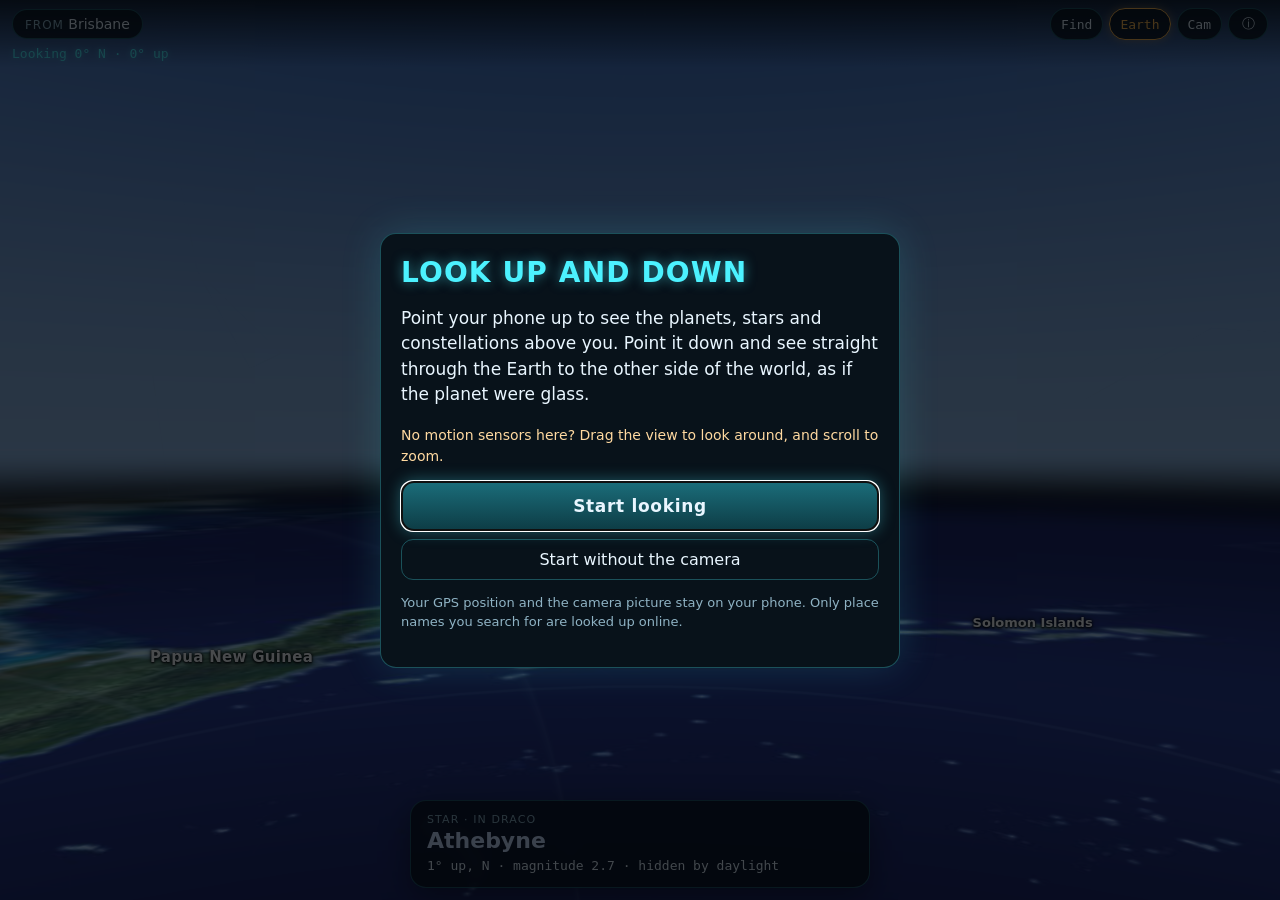
==== index.html @ e50bd12f "SEO: title and description, a JSON-LD graph, and an FAQ - Title and description name the night sky a" ====
<!DOCTYPE html>
<html lang="en">
<head>
<meta charset="UTF-8">
<meta name="viewport" content="width=device-width, initial-scale=1, viewport-fit=cover">
<title>Look Up and Down: night sky above, the other side of the world below</title>
<meta name="description" content="Point your phone up for the planets and stars above you, or down to see straight through the Earth to the other side of the world. Free, in the browser.">
<link rel="canonical" href="https://lookupanddown.com/">
<meta name="referrer" content="no-referrer">
<meta property="og:type" content="website">
<meta property="og:url" content="https://lookupanddown.com/">
<meta property="og:site_name" content="Look Up and Down">
<meta property="og:title" content="Look Up and Down: the sky above you, the world beneath your feet">
<meta property="og:description" content="Point your phone up for the planets and stars, or down to see straight through the Earth to the other side of the world.">
<meta property="og:image" content="https://lookupanddown.com/og-image.png">
<meta property="og:image:width" content="1200">
<meta property="og:image:height" content="630">
<meta property="og:image:alt" content="The night sky above the horizon, with the Milky Way, and the far side of the world seen through a glass Earth below it">
<meta property="og:locale" content="en_GB">
<meta name="twitter:card" content="summary_large_image">
<meta name="twitter:title" content="Look Up and Down: the sky above you, the world beneath your feet">
<meta name="twitter:description" content="Point your phone up for the planets and stars, or down to see straight through the Earth to the other side of the world.">
<meta name="twitter:image" content="https://lookupanddown.com/og-image.png">
<meta name="theme-color" content="#05080c">
<link rel="icon" href="/favicon.svg" type="image/svg+xml">
<link rel="stylesheet" href="tte.css">
<script src="lib/topojson-client.min.js"></script>
<script type="module" src="tte.js"></script>
<script type="application/ld+json">
{
 "@context": "https://schema.org",
 "@graph": [
  {
   "@type": "WebSite",
   "@id": "https://lookupanddown.com/#website",
   "name": "Look Up and Down",
   "url": "https://lookupanddown.com/",
   "inLanguage": "en",
   "publisher": {
    "@id": "https://adamwoodland.com/#person"
   }
  },
  {
   "@type": "WebApplication",
   "@id": "https://lookupanddown.com/#app",
   "name": "Look Up and Down",
   "url": "https://lookupanddown.com/",
   "description": "Point your phone up for the night sky as it is now, with the planets, stars, constellations and the Milky Way named, or down to see straight through the Earth, as if it were glass, to the other side of the world, with the countries and oceans named and the distance through the Earth.",
   "applicationCategory": "EducationalApplication",
   "operatingSystem": "Any (a phone with a compass for pointing; drag to look on a computer)",
   "browserRequirements": "Requires JavaScript and WebGL",
   "inLanguage": "en",
   "isAccessibleForFree": true,
   "offers": {
    "@type": "Offer",
    "price": "0",
    "priceCurrency": "USD"
   },
   "image": "https://lookupanddown.com/og-image.png",
   "screenshot": "https://lookupanddown.com/og-image.png",
   "featureList": [
    "The sky for your place and time: the Sun, the Moon and its phase, the planets, named stars, constellations and the Milky Way",
    "See through the Earth to the other side of the world, with countries and oceans named",
    "The exact opposite side of the world (the antipode), straight down",
    "Distance through the Earth and the layers on the way: crust, mantle, outer and inner core",
    "Find the Sun, Moon, planets, stars, constellations, countries and oceans",
    "Hide the Earth to see the whole sky, including the half below the horizon",
    "Phone compass and camera, or drag to look on a computer"
   ],
   "isPartOf": {
    "@id": "https://lookupanddown.com/#website"
   },
   "author": {
    "@id": "https://adamwoodland.com/#person"
   }
  },
  {
   "@type": "Person",
   "@id": "https://adamwoodland.com/#person",
   "name": "Adam Woodland",
   "url": "https://adamwoodland.com/"
  }
 ]
}
</script>
<!-- Keep FAQPage word for word the same as the Questions in the About sheet (page-test.js checks). -->
<script type="application/ld+json" id="faqLd">
{
 "@context": "https://schema.org",
 "@type": "FAQPage",
 "mainEntity": [
  {
   "@type": "Question",
   "name": "What is on the other side of the world from me?",
   "acceptedAnswer": {
    "@type": "Answer",
    "text": "Point your phone straight down: the place in the middle of the view is the exact opposite side of the world from where you are, called the antipode. For most places it is sea. From Brisbane it is the Atlantic Ocean, about 880 km west of the Canary Islands; from London it is the Pacific, about 220 km from New Zealand's Antipodes Islands; from Madrid it is New Zealand itself."
   }
  },
  {
   "@type": "Question",
   "name": "What planets can I see tonight?",
   "acceptedAnswer": {
    "@type": "Answer",
    "text": "Point your phone up. The Sun, the Moon and the planets are shown and named where they are in your sky right now, with the brighter stars, the constellations and the Milky Way. By day the sky is blue and the stars are hidden, as they really are. For tonight's planets with rising and setting times, see orrery.live's night sky."
   }
  },
  {
   "@type": "Question",
   "name": "How far is it through the Earth?",
   "acceptedAnswer": {
    "@type": "Answer",
    "text": "Straight down to the opposite side is 12,742 km, the width of the Earth, through the crust, the mantle, the liquid outer core and the solid inner core. Wherever you point, the card gives the distance in a straight line, the distance round the surface, and the deepest layer the line passes through."
   }
  },
  {
   "@type": "Question",
   "name": "Why does the map look back to front?",
   "acceptedAnswer": {
    "@type": "Answer",
    "text": "You are looking at the far side of the Earth from inside it, so the map is the mirror image of the one you know, just as a sign reads backwards from behind a window. The names are written the right way round so you can read them."
   }
  },
  {
   "@type": "Question",
   "name": "Can I find a planet, a star or a country?",
   "acceptedAnswer": {
    "@type": "Answer",
    "text": "Yes. Tap Find and start typing: the Sun, the Moon, the planets, the named stars, the constellations, the countries and the oceans are all there. Pick one and the view turns to it, or, with the compass, an arrow shows which way to point your phone. Countries are found straight through the Earth."
   }
  },
  {
   "@type": "Question",
   "name": "Does it work on iPhone, Android and computers?",
   "acceptedAnswer": {
    "@type": "Answer",
    "text": "Yes, in Safari, Chrome, Firefox or Edge. On a phone, tap Start and allow motion and location when asked; on an iPhone, hold the phone flat over the floor for a moment so the compass can settle. On a computer, or without a compass, drag to look around and scroll or pinch to zoom."
   }
  },
  {
   "@type": "Question",
   "name": "Does it send my location anywhere?",
   "acceptedAnswer": {
    "@type": "Answer",
    "text": "No. Your GPS position and the camera picture are used only on your phone. The only thing that goes online is a place name you type into the \"looking from\" search, which is looked up by Photon (OpenStreetMap data) or Open-Meteo's place finder."
   }
  }
 ]
}
</script>
</head>
<body>
<div id="stage">
	<video id="cam" playsinline muted autoplay aria-hidden="true"></video>
	<canvas id="view" aria-hidden="true"></canvas>
	<div id="labels" aria-hidden="true"></div>
	<div id="reticle" aria-hidden="true"></div>
	<div id="targetMark" aria-hidden="true" hidden></div>
	<div id="targetArrow" aria-hidden="true" hidden><span id="targetArrowHead">▲</span><span id="targetArrowName"></span></div>
</div>

<header id="hudTop">
	<button id="placeBtn" class="chip" type="button" aria-haspopup="dialog"><span class="lbl">From</span> <span id="placeName">…</span></button>
	<div class="right">
		<button id="findBtn" class="icon" type="button" aria-haspopup="dialog" title="Find a planet, star, constellation or country">Find</button>
		<button id="globeBtn" class="icon" type="button" aria-pressed="true" title="Hide the Earth to see the whole sky">Earth</button>
		<button id="camBtn" class="icon" type="button" aria-pressed="false" title="Camera on or off">Cam</button>
		<button id="infoBtn" class="icon" type="button" aria-haspopup="dialog" title="How it works">ⓘ</button>
	</div>
	<div class="aimRow">
		<p id="aimText">…</p>
		<button id="modeBtn" class="chip mode" type="button" hidden>Drag instead</button>
	</div>
	<button id="targetChip" class="chip target" type="button" hidden title="Stop showing the way">Showing <span id="targetName"></span> <span aria-hidden="true">✕</span><span class="sr">(clear)</span></button>
	<p id="calib" hidden></p>
</header>

<section id="card" aria-live="polite">
	<p class="kicker" id="cKicker">One moment</p>
	<p class="name" id="cName">…</p>
	<p class="detail" id="cDetail"></p>
	<button id="retryBtn" class="plain retry" type="button" hidden>Try again</button>
</section>

<p id="toast" role="status" aria-live="polite"></p>

<dialog id="intro" class="sheet" aria-labelledby="introTitle">
	<div class="inner">
		<h1 id="introTitle">Look Up and Down</h1>
		<p class="lead">Point your phone up to see the planets, stars and constellations above you. Point it down and see straight through the Earth to the other side of the world, as if the planet were glass.</p>
		<p id="introHint" class="hint">On an iPhone, hold the phone flat over the floor for a moment first, so the compass can settle.</p>
		<button id="startBtn" class="go" type="button" autofocus>Start looking</button>
		<button id="startNoCam" class="plain" type="button">Start without the camera</button>
		<p class="small">Your GPS position and the camera picture stay on your phone. Only place names you search for are looked up online.</p>
	</div>
</dialog>

<dialog id="placeSheet" class="sheet" aria-labelledby="placeTitle">
	<div class="inner">
		<button class="close" type="button" aria-label="Close">✕</button>
		<h2 id="placeTitle">Where are you looking from?</h2>
		<button id="gpsBtn" class="go" type="button">Use my location</button>
		<form id="placeForm" role="search">
			<label for="placeInput">Or search for a place</label>
			<div class="srow">
				<input id="placeInput" type="search" placeholder="Town, city or address" autocomplete="off" enterkeyhint="search" maxlength="120">
				<button type="submit" class="sbtn">Search</button>
			</div>
		</form>
		<p id="placeStatus" class="small" role="status" aria-live="polite"></p>
		<div id="placeResults" class="results"></div>
		<p class="small">Searches are looked up by Photon (OpenStreetMap data, run by komoot), or Open-Meteo's place finder if Photon fails: only the words you type are sent. Your GPS position never leaves your phone.</p>
	</div>
</dialog>

<dialog id="findSheet" class="sheet" aria-labelledby="findTitle">
	<div class="inner">
		<button class="close" type="button" aria-label="Close">✕</button>
		<h2 id="findTitle">Find something</h2>
		<form id="findForm" role="search">
			<label for="findInput">A planet, star, constellation, country or ocean</label>
			<input id="findInput" type="search" placeholder="Jupiter, Sirius, Orion, Brazil…" autocomplete="off" enterkeyhint="go" maxlength="60" autofocus>
		</form>
		<p id="findStatus" class="small" role="status" aria-live="polite"></p>
		<div id="findResults" class="results"></div>
		<p class="small">Pick one and the view turns to it, or, with the compass, an arrow shows which way to point. Countries are found straight through the Earth.</p>
	</div>
</dialog>

<dialog id="about" class="sheet" aria-labelledby="aboutTitle">
	<div class="inner">
		<button class="close" type="button" aria-label="Close">✕</button>
		<h2 id="aboutTitle">How it works</h2>
		<p>Point the back of your phone anywhere and this page shows what lies that way. Above the horizon it is the sky as it is right now from where you are: the Sun, the Moon, the planets, the brighter stars, the constellations and the Milky Way.</p>
		<p>Below the horizon, imagine the Earth were made of glass. Look down at your feet and you would see straight through it to the far side of the world, from underneath. The page draws the countries and oceans in that direction, through the planet. Look straight down and you see the exact opposite side of the world; tip the phone towards the horizon and the view sweeps closer to home.</p>
		<h3>The sky</h3>
		<p>The sky is the same as on <a href="https://orrery.live/night-sky/">orrery.live's night sky</a>, worked out on your phone for this moment: by day it is blue and the stars are hidden, as they really are. Things below the horizon, such as the Sun at night, keep their names, faint, where they sit beyond the far side of the Earth.</p>
		<h3>The buttons</h3>
		<p><b>Find</b> searches the Sun, the Moon, the planets, the named stars, the constellations, the countries and the oceans; pick one and the view turns to it, or an arrow shows which way to point the phone. <b>Earth</b> hides the glass Earth to show the whole sky, including the half below the horizon, as a dark sky with its names. <b>Cam</b> shows the camera picture behind the view. Tap the place at the top left to look from somewhere else.</p>
		<h3>Why it looks back to front</h3>
		<p>You are seeing the far side from inside the Earth, so the map is the mirror image of the one you know, just as a sign reads backwards from behind a window. The names are written the right way round so you can read them.</p>
		<h3>The glow</h3>
		<p>The blue haze towards the edge of the view is the atmosphere, seen at a slant where your line of sight skims the far surface. Look steeply down and you will see faint orange rings: the Earth's liquid outer core and solid inner core, which your line of sight passes through on the way.</p>
		<h3>Your privacy</h3>
		<p>Your GPS position and the camera picture are used only on your phone and never leave it. Find searches only on your phone. When you search for a place to look from, the words you type are sent to Photon (OpenStreetMap data, run by komoot), or to Open-Meteo's place finder if Photon fails, and nothing else. A link that starts somewhere else carries that place after a #, which browsers keep to themselves rather than sending to the website.</p>
		<h3>How it's worked out</h3>
		<p>The satellite picture is NASA's Blue Marble (public domain), and places come from Natural Earth's country outlines, the same as on <a href="https://whatsacross.com/">What's Across</a>. Your phone's compass is corrected from magnetic to true north with the World Magnetic Model 2025. The Earth is treated as a perfect sphere, and phone compasses are only good to a few degrees, so a far-away place can be a few hundred km off. The layers the line of sight passes through come from the Preliminary Reference Earth Model (Dziewonski and Anderson, 1981).</p>
		<p>The planets come from the VSOP87 planetary theory and the Moon from Meeus's lunar theory, both checked against JPL Horizons. Star data: <a href="https://codeberg.org/astronexus/hyg">HYG database</a> (CC BY-SA 4.0). Constellation figures: <a href="https://github.com/ofrohn/d3-celestial">d3-celestial</a> (BSD-3). Constellation boundaries: IAU (Delporte 1930) via Roman (1987), CDS VI/42. Milky Way: <a href="https://svs.gsfc.nasa.gov/4851">NASA/Goddard Space Flight Center Scientific Visualization Studio</a>, Deep Star Maps 2020; Gaia DR2: ESA/Gaia/DPAC.</p>
		<h3 id="faq">Questions</h3>
		<!-- Keep these word for word the same as the FAQPage JSON-LD in <head> (page-test.js checks). -->
		<div class="faq">
			<h4>What is on the other side of the world from me?</h4>
			<p>Point your phone straight down: the place in the middle of the view is the exact opposite side of the world from where you are, called the antipode. For most places it is sea. From Brisbane it is the Atlantic Ocean, about 880 km west of the Canary Islands; from London it is the Pacific, about 220 km from New Zealand's Antipodes Islands; from Madrid it is New Zealand itself.</p>
			<h4>What planets can I see tonight?</h4>
			<p>Point your phone up. The Sun, the Moon and the planets are shown and named where they are in your sky right now, with the brighter stars, the constellations and the Milky Way. By day the sky is blue and the stars are hidden, as they really are. For tonight's planets with rising and setting times, see orrery.live's night sky.</p>
			<h4>How far is it through the Earth?</h4>
			<p>Straight down to the opposite side is 12,742 km, the width of the Earth, through the crust, the mantle, the liquid outer core and the solid inner core. Wherever you point, the card gives the distance in a straight line, the distance round the surface, and the deepest layer the line passes through.</p>
			<h4>Why does the map look back to front?</h4>
			<p>You are looking at the far side of the Earth from inside it, so the map is the mirror image of the one you know, just as a sign reads backwards from behind a window. The names are written the right way round so you can read them.</p>
			<h4>Can I find a planet, a star or a country?</h4>
			<p>Yes. Tap Find and start typing: the Sun, the Moon, the planets, the named stars, the constellations, the countries and the oceans are all there. Pick one and the view turns to it, or, with the compass, an arrow shows which way to point your phone. Countries are found straight through the Earth.</p>
			<h4>Does it work on iPhone, Android and computers?</h4>
			<p>Yes, in Safari, Chrome, Firefox or Edge. On a phone, tap Start and allow motion and location when asked; on an iPhone, hold the phone flat over the floor for a moment so the compass can settle. On a computer, or without a compass, drag to look around and scroll or pinch to zoom.</p>
			<h4>Does it send my location anywhere?</h4>
			<p>No. Your GPS position and the camera picture are used only on your phone. The only thing that goes online is a place name you type into the &quot;looking from&quot; search, which is looked up by Photon (OpenStreetMap data) or Open-Meteo's place finder.</p>
		</div>
		<p class="note">Just for fun. More tools at <a href="https://games.adamwoodland.com/">Adam's Arcade</a>. Made by <a href="https://adamwoodland.com/">Adam Woodland</a>. Design, code and content developed with the assistance of AI (Anthropic Claude).</p>
	</div>
</dialog>
</body>
</html>
---- tte.css ----
/* Look Up and Down: the camera (or a dark backdrop), the sky drawn over it, the inside of the globe
   below the horizon, names, a small reticle, a heads-up bar on top and one card at the bottom. */
:root {
	--cyan: #4cf2ff;
	--amber: #ffb547;
	--ink: #e9f6ff;
	--muted: #8fb3c4;
	--glass: rgba(4, 10, 16, 0.78);
	--line: rgba(76, 242, 255, 0.28);
	--mono: ui-monospace, "SF Mono", "Cascadia Mono", Consolas, "Roboto Mono", monospace;
	--sans: system-ui, -apple-system, "Segoe UI", Roboto, sans-serif;
}
* { box-sizing: border-box; }
/* The hidden attribute always wins, whatever display a class sets (the card's Try again is a .plain block). */
[hidden] { display: none !important; }
html, body { margin: 0; height: 100%; background: radial-gradient(ellipse at 50% 45%, #0d2036, #03070d 72%) fixed; color: var(--ink); font-family: var(--sans); overflow: hidden; overscroll-behavior: none; }
button, select, input { font: inherit; color: inherit; }
a { color: var(--cyan); }

#stage { position: fixed; inset: 0; }
#cam { position: absolute; inset: 0; width: 100%; height: 100%; object-fit: cover; opacity: 0; transition: opacity 0.4s; }
#cam.on { opacity: 1; }
#view { position: absolute; inset: 0; width: 100%; height: 100%; touch-action: none; }
#labels { position: absolute; inset: 0; pointer-events: none; overflow: hidden; }
.pl {
	position: absolute; left: 0; top: 0; white-space: nowrap; font-size: 13px; font-weight: 600; color: #fff;
	text-shadow: 0 0 3px #000, 0 0 6px rgba(0, 0, 0, 0.9), 0 1px 2px #000; will-change: transform, opacity;
}
.pl.big { font-size: 15px; letter-spacing: 0.02em; }
.pl.sea { font-weight: 500; font-style: italic; color: #a9dcff; letter-spacing: 0.08em; text-transform: uppercase; font-size: 11px; }
/* The opposite-side marker: tte.js puts the element's top-left 7 px left of and 8 px above the
   point, so the 14 px ring (in a 16 px line) is centred exactly on it; the words start past the
   reticle's edge. */
.pl.opp { color: var(--amber); font-size: 12px; line-height: 16px; padding-left: 30px; }
.pl.opp::before { content: ""; position: absolute; left: 0; top: 1px; width: 14px; height: 14px; border: 2px solid var(--amber); border-radius: 50%; }
/* The sky's names, as on orrery.live's night sky (sky.css); skyview.js measures them with these fonts. */
.b-label, .s-label, .c-label, .k-label {
	position: absolute; left: 0; top: 0; white-space: nowrap; will-change: transform;
	text-shadow: 0 0 4px rgba(0, 0, 0, 0.95), 0 1px 3px rgba(0, 0, 0, 0.9);
}
.b-label { font: 650 12.5px/1 var(--sans); letter-spacing: .02em; }
.b-label.below { opacity: .5; }
.s-label { font: 500 10.5px/1 var(--sans); color: #a9bce6; opacity: .8; letter-spacing: .03em; }
.s-label.d { font-size: 9.5px; opacity: .6; color: #9db0da; letter-spacing: .02em; }
.c-label { font: 600 9.5px/1 var(--sans); color: rgba(150, 178, 235, 0.55); letter-spacing: .16em; text-transform: uppercase; }
.k-label { font: 700 14px/1 var(--sans); color: #d2ddf7; letter-spacing: .04em; }
.k-label.minor { font-size: 11px; font-weight: 600; color: rgba(210, 221, 247, 0.6); }
.k-label.n { color: #ff9c86; }
#reticle {
	position: absolute; left: 50%; top: 50%; width: 34px; height: 34px; margin: -17px 0 0 -17px; border-radius: 50%;
	border: 2px solid rgba(76, 242, 255, 0.85); box-shadow: 0 0 10px rgba(76, 242, 255, 0.6); pointer-events: none;
}
#reticle::after { content: ""; position: absolute; left: 50%; top: 50%; width: 4px; height: 4px; margin: -2px 0 0 -2px; border-radius: 50%; background: var(--cyan); }
/* Find: an amber ring on the target when it's in view, else an arrow at the edge showing the way. */
#targetMark {
	position: absolute; left: -22px; top: -22px; width: 44px; height: 44px; border-radius: 50%; pointer-events: none;
	border: 2px dashed var(--amber); box-shadow: 0 0 12px rgba(255, 181, 71, 0.45); will-change: transform;
}
#targetArrow {
	position: absolute; left: 0; top: 0; display: flex; flex-direction: column; align-items: center; gap: 2px; pointer-events: none;
	margin: -11px 0 0 -45px; width: 90px; will-change: transform; /* the arrowhead's middle on the anchor point */
}
#targetArrowHead { display: block; font-size: 22px; line-height: 22px; color: var(--amber); text-shadow: 0 0 8px rgba(0, 0, 0, 0.9); }
#targetArrowName { max-width: 90px; overflow: hidden; text-overflow: ellipsis; white-space: nowrap; font-size: 12px; font-weight: 600; color: #ffe3b5; text-shadow: 0 0 3px #000, 0 1px 2px #000; }

/* ---- Top bar ---- */
#hudTop {
	position: fixed; left: 0; right: 0; top: 0; z-index: 5;
	padding: calc(env(safe-area-inset-top) + 8px) 12px 6px;
	display: grid; grid-template-columns: 1fr auto; gap: 6px 8px; align-items: center;
	background: linear-gradient(rgba(3, 7, 11, 0.8), rgba(3, 7, 11, 0));
	pointer-events: none;
}
#hudTop button { pointer-events: auto; }
#hudTop .right { display: flex; gap: 6px; }
.aimRow { grid-column: 1 / -1; display: flex; align-items: center; justify-content: space-between; gap: 8px; min-width: 0; }
#aimText { margin: 0; min-width: 0; font-family: var(--mono); font-size: 13px; color: var(--cyan); text-shadow: 0 0 6px rgba(76, 242, 255, 0.6); }
#calib { grid-column: 1 / -1; margin: 0; padding: 6px 10px; border-radius: 8px; background: rgba(255, 181, 71, 0.16); border: 1px solid rgba(255, 181, 71, 0.5); color: #ffd9a0; font-size: 13px; }
.chip, .icon {
	border: 1px solid var(--line); background: var(--glass); border-radius: 999px; padding: 6px 12px; cursor: pointer;
	backdrop-filter: blur(6px); -webkit-backdrop-filter: blur(6px); font-size: 14px; max-width: 100%; overflow: hidden; text-overflow: ellipsis; white-space: nowrap;
}
.chip .lbl { color: var(--muted); font-size: 12px; text-transform: uppercase; letter-spacing: 0.08em; }
.icon { min-width: 40px; padding: 6px 10px; font-family: var(--mono); font-size: 13px; }
.icon[aria-pressed="true"] { border-color: var(--amber); color: var(--amber); box-shadow: 0 0 10px rgba(255, 181, 71, 0.35); }
#placeBtn { justify-self: start; }
#modeBtn { flex: none; font-size: 13px; padding: 4px 12px; }
#targetChip { grid-column: 1 / -1; justify-self: start; border-color: rgba(255, 181, 71, 0.6); color: #ffe3b5; font-size: 13px; padding: 4px 12px; }
.sr { position: absolute; width: 1px; height: 1px; overflow: hidden; clip: rect(0 0 0 0); white-space: nowrap; }

/* ---- The card ---- */
#card {
	position: fixed; z-index: 5; left: 12px; right: 12px; bottom: calc(env(safe-area-inset-bottom) + 12px);
	margin: 0 auto; max-width: 460px; padding: 12px 16px; border-radius: 16px;
	background: var(--glass); border: 1px solid var(--line); backdrop-filter: blur(8px); -webkit-backdrop-filter: blur(8px);
	box-shadow: 0 8px 30px rgba(0, 0, 0, 0.45);
}
#card p { margin: 0; }
#card .kicker { font-size: 11px; color: var(--muted); text-transform: uppercase; letter-spacing: 0.1em; }
#card .name { margin-top: 2px; font-size: 24px; font-weight: 700; color: var(--amber); line-height: 1.15; }
#card .detail { margin-top: 4px; font-family: var(--mono); font-size: 13px; color: var(--ink); line-height: 1.4; }
#card.sky .name { font-size: 22px; }
#card .retry { width: auto; margin-top: 10px; padding: 8px 16px; border-color: var(--amber); color: #ffe3b5; }

/* ---- Toast ---- */
#toast {
	position: fixed; z-index: 6; left: 50%; transform: translate(-50%, -8px); top: calc(env(safe-area-inset-top) + 92px);
	max-width: min(92vw, 520px); margin: 0; padding: 8px 14px; border-radius: 12px;
	background: rgba(4, 10, 16, 0.92); border: 1px solid var(--amber); color: #ffe3b5; font-size: 14px; text-align: center;
	opacity: 0; transition: opacity 0.3s, transform 0.3s; pointer-events: none;
}
#toast.show { opacity: 1; transform: translate(-50%, 0); }

/* ---- Sheets ---- */
/* Native modal dialogs: the browser centres them, traps focus and makes the rest inert. */
dialog.sheet { padding: 0; border: 0; margin: auto; background: transparent; color: var(--ink); width: min(100% - 32px, 520px); max-width: none; max-height: calc(100dvh - 32px); overflow: visible; }
dialog.sheet::backdrop { background: rgba(2, 5, 8, 0.72); }
.sheet .inner {
	position: relative; width: 100%; max-height: calc(100dvh - 32px); overflow: auto; padding: 22px 20px;
	background: #08121a; border: 1px solid var(--line); border-radius: 16px; box-shadow: 0 0 40px rgba(76, 242, 255, 0.15);
}
.sheet h1 { margin: 0 0 8px; font-size: 28px; letter-spacing: 0.04em; text-transform: uppercase; color: var(--cyan); text-shadow: 0 0 12px rgba(76, 242, 255, 0.5); }
.sheet h2 { margin: 0 0 12px; font-size: 20px; color: var(--cyan); }
.sheet h3 { margin: 16px 0 4px; font-size: 16px; }
.sheet h4 { margin: 12px 0 2px; font-size: 15px; color: var(--cyan); }
.faq p { margin-top: 0; }
.sheet p { line-height: 1.5; }
.sheet .lead { font-size: 17px; }
.sheet .hint { color: #ffd9a0; font-size: 14px; }
.sheet .small, .sheet .note { color: var(--muted); font-size: 13px; }
.sheet .close { position: absolute; top: 10px; right: 10px; width: 36px; height: 36px; border-radius: 50%; border: 1px solid var(--line); background: transparent; cursor: pointer; }
.sheet label { display: block; margin: 16px 0 6px; color: var(--muted); font-size: 13px; }
.sheet input[type="search"] { width: 100%; min-width: 0; padding: 10px 12px; border-radius: 10px; border: 1px solid var(--line); background: #0c1a24; font-size: 16px; }
.sheet input[type="search"]:focus { outline: 2px solid var(--cyan); outline-offset: 1px; }
.srow { display: flex; gap: 8px; }
.sbtn { flex: none; padding: 0 16px; border-radius: 10px; border: 1px solid var(--cyan); background: #12424b; cursor: pointer; font-weight: 600; }
.results { display: flex; flex-direction: column; gap: 6px; margin: 8px 0; }
.res { display: block; width: 100%; text-align: left; padding: 9px 12px; border-radius: 10px; border: 1px solid var(--line); background: #0c1a24; cursor: pointer; }
.res:hover, .res:focus-visible { border-color: var(--cyan); }
.res .rn { display: block; font-weight: 650; }
.res .rw { display: block; margin-top: 2px; color: var(--muted); font-size: 13px; }
.go { display: block; width: 100%; margin: 14px 0 8px; padding: 14px; border-radius: 12px; cursor: pointer; font-weight: 700; font-size: 17px; letter-spacing: 0.04em;
	border: 1px solid var(--cyan); background: linear-gradient(#1b6d7a, #0d3c45); box-shadow: 0 0 16px rgba(76, 242, 255, 0.35); }
.plain { display: block; width: 100%; padding: 10px; border-radius: 12px; border: 1px solid var(--line); background: transparent; cursor: pointer; }

@media (prefers-reduced-motion: reduce) {
	#toast, #cam { transition: none; }
}
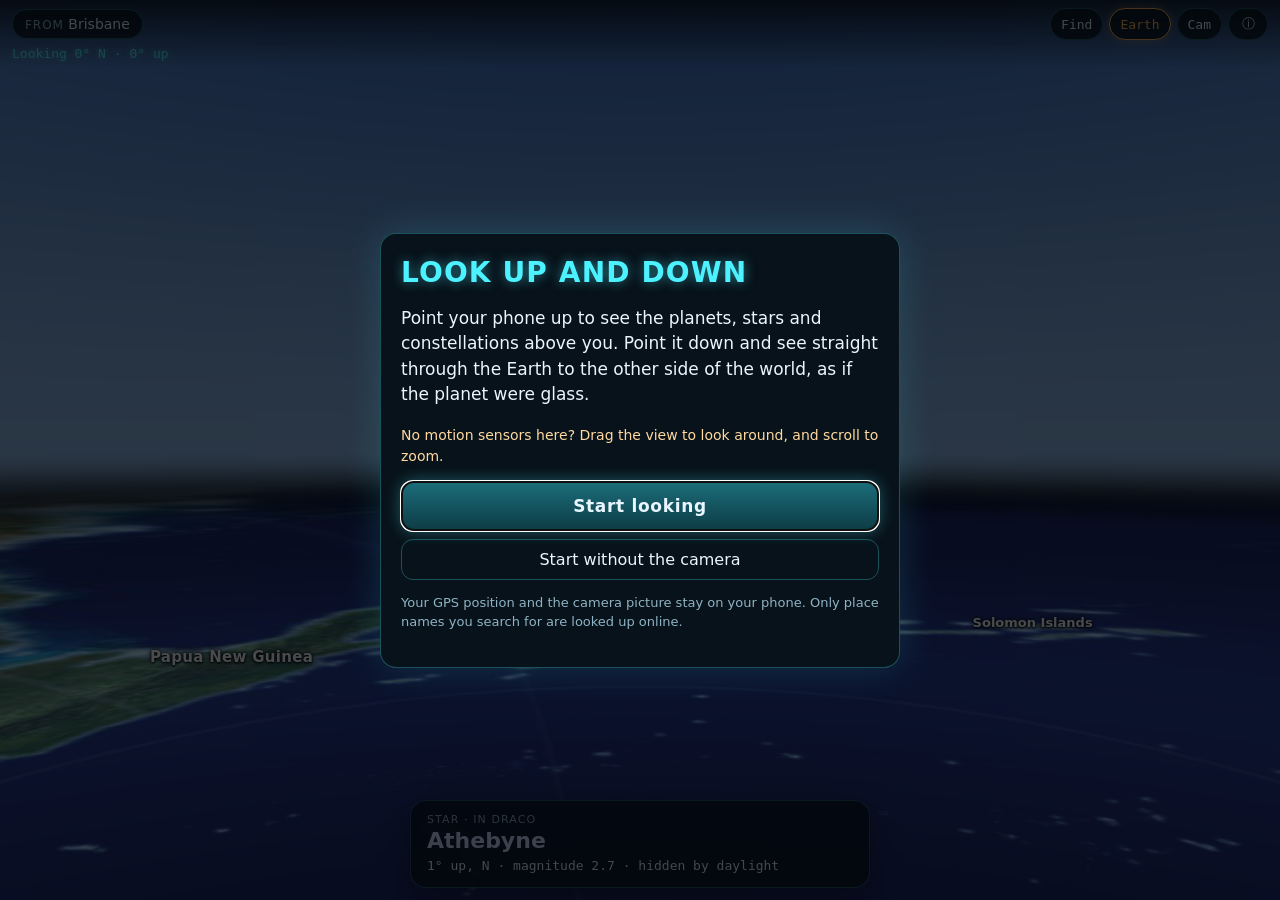
==== commit f07e5c57: "Make it a PWA: manifest, icons, offline service worker - manifest.json and icons (rounded, maskable," ====
--- a/index.html
+++ b/index.html
@@ -23,6 +23,9 @@
 <meta name="twitter:image" content="https://lookupanddown.com/og-image.png">
 <meta name="theme-color" content="#05080c">
 <link rel="icon" href="/favicon.svg" type="image/svg+xml">
+<link rel="apple-touch-icon" href="/apple-touch-icon.png">
+<link rel="manifest" href="/manifest.json">
+<meta name="apple-mobile-web-app-title" content="Up and Down">
 <link rel="stylesheet" href="tte.css">
 <script src="lib/topojson-client.min.js"></script>
 <script type="module" src="tte.js"></script>
@@ -135,6 +138,14 @@
    "acceptedAnswer": {
     "@type": "Answer",
     "text": "Yes, in Safari, Chrome, Firefox or Edge. On a phone, tap Start and allow motion and location when asked; on an iPhone, hold the phone flat over the floor for a moment so the compass can settle. On a computer, or without a compass, drag to look around and scroll or pinch to zoom."
+   }
+  },
+  {
+   "@type": "Question",
+   "name": "Does it work without signal?",
+   "acceptedAnswer": {
+    "@type": "Answer",
+    "text": "Yes, apart from the place search. Open it once with a connection, and after that the sky and the glass Earth work without one. To keep it handy, add it to your home screen: in Safari tap Share, then Add to Home Screen; in Chrome, choose Install app or Add to Home screen from the menu."
    }
   },
   {
@@ -261,6 +272,8 @@
 			<p>Yes. Tap Find and start typing: the Sun, the Moon, the planets, the named stars, the constellations, the countries and the oceans are all there. Pick one and the view turns to it, or, with the compass, an arrow shows which way to point your phone. Countries are found straight through the Earth.</p>
 			<h4>Does it work on iPhone, Android and computers?</h4>
 			<p>Yes, in Safari, Chrome, Firefox or Edge. On a phone, tap Start and allow motion and location when asked; on an iPhone, hold the phone flat over the floor for a moment so the compass can settle. On a computer, or without a compass, drag to look around and scroll or pinch to zoom.</p>
+			<h4>Does it work without signal?</h4>
+			<p>Yes, apart from the place search. Open it once with a connection, and after that the sky and the glass Earth work without one. To keep it handy, add it to your home screen: in Safari tap Share, then Add to Home Screen; in Chrome, choose Install app or Add to Home screen from the menu.</p>
 			<h4>Does it send my location anywhere?</h4>
 			<p>No. Your GPS position and the camera picture are used only on your phone. The only thing that goes online is a place name you type into the &quot;looking from&quot; search, which is looked up by Photon (OpenStreetMap data) or Open-Meteo's place finder.</p>
 		</div>
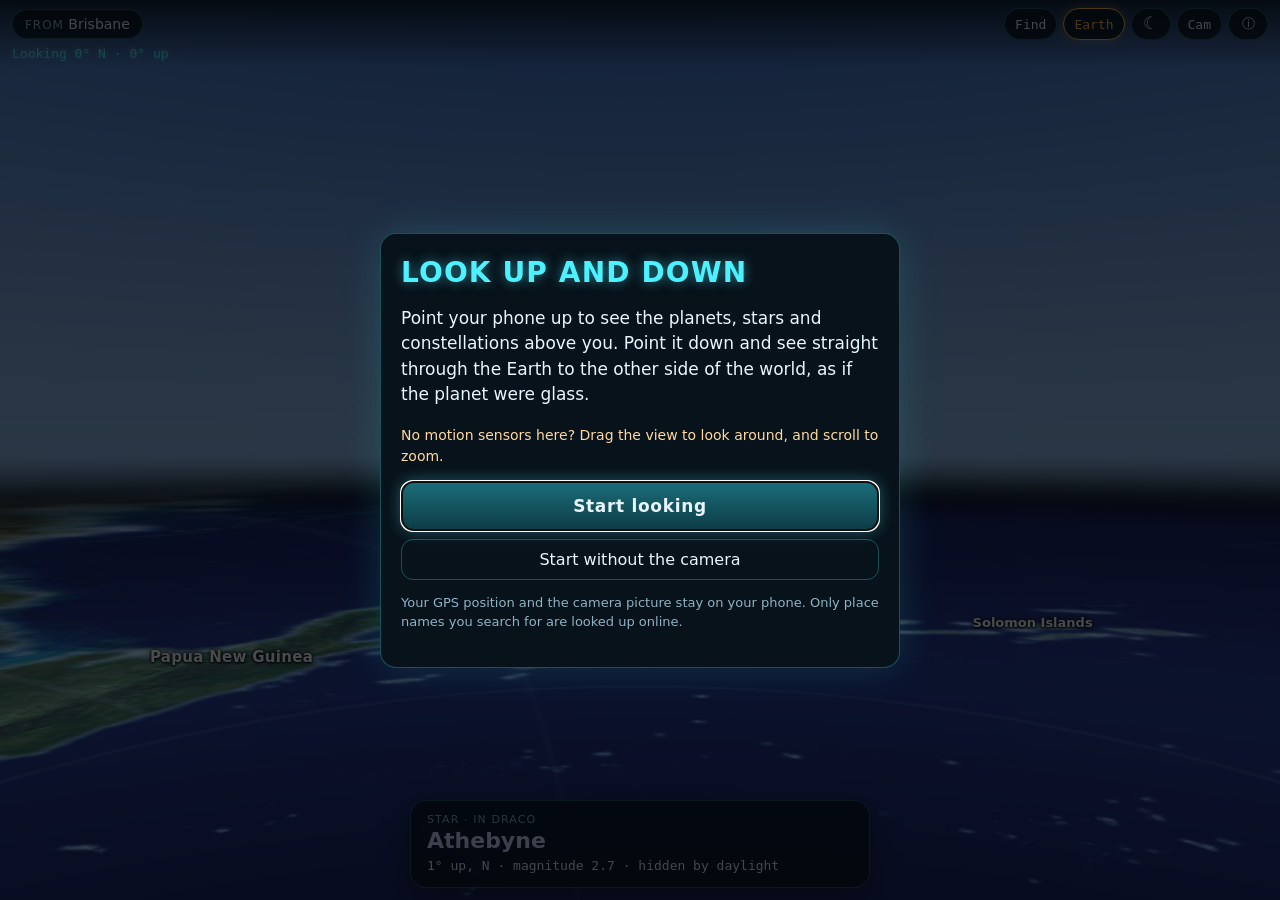
==== commit e56a1d71: "Add Night mode: the night sky even by day A new button (☾) in the top bar draws the sky as if the Su" ====
--- a/index.html
+++ b/index.html
@@ -105,7 +105,7 @@
    "name": "What planets can I see tonight?",
    "acceptedAnswer": {
     "@type": "Answer",
-    "text": "Point your phone up. The Sun, the Moon and the planets are shown and named where they are in your sky right now, with the brighter stars, the constellations and the Milky Way. By day the sky is blue and the stars are hidden, as they really are. For tonight's planets with rising and setting times, see orrery.live's night sky."
+    "text": "Point your phone up. The Sun, the Moon and the planets are shown and named where they are in your sky right now, with the brighter stars, the constellations and the Milky Way. By day the sky is blue and the stars are hidden, as they really are, unless you turn on Night mode (the ☾ button), which draws the night sky even in the daytime. For tonight's planets with rising and setting times, see orrery.live's night sky."
    }
   },
   {
@@ -175,6 +175,7 @@
 	<div class="right">
 		<button id="findBtn" class="icon" type="button" aria-haspopup="dialog" title="Find a planet, star, constellation or country">Find</button>
 		<button id="globeBtn" class="icon" type="button" aria-pressed="true" title="Hide the Earth to see the whole sky">Earth</button>
+		<button id="nightBtn" class="icon moon" type="button" aria-pressed="false" aria-label="Night mode" title="Night mode: show the night sky, even by day">☾</button>
 		<button id="camBtn" class="icon" type="button" aria-pressed="false" title="Camera on or off">Cam</button>
 		<button id="infoBtn" class="icon" type="button" aria-haspopup="dialog" title="How it works">ⓘ</button>
 	</div>
@@ -245,9 +246,9 @@
 		<p>Point the back of your phone anywhere and this page shows what lies that way. Above the horizon it is the sky as it is right now from where you are: the Sun, the Moon, the planets, the brighter stars, the constellations and the Milky Way.</p>
 		<p>Below the horizon, imagine the Earth were made of glass. Look down at your feet and you would see straight through it to the far side of the world, from underneath. The page draws the countries and oceans in that direction, through the planet. Look straight down and you see the exact opposite side of the world; tip the phone towards the horizon and the view sweeps closer to home.</p>
 		<h3>The sky</h3>
-		<p>The sky is the same as on <a href="https://orrery.live/night-sky/">orrery.live's night sky</a>, worked out on your phone for this moment: by day it is blue and the stars are hidden, as they really are. Things below the horizon, such as the Sun at night, keep their names, faint, where they sit beyond the far side of the Earth.</p>
+		<p>The sky is the same as on <a href="https://orrery.live/night-sky/">orrery.live's night sky</a>, worked out on your phone for this moment: by day it is blue and the stars are hidden, as they really are, unless Night mode is on. Things below the horizon, such as the Sun at night, keep their names, faint, where they sit beyond the far side of the Earth.</p>
 		<h3>The buttons</h3>
-		<p><b>Find</b> searches the Sun, the Moon, the planets, the named stars, the constellations, the countries and the oceans; pick one and the view turns to it, or an arrow shows which way to point the phone. <b>Earth</b> hides the glass Earth to show the whole sky, including the half below the horizon, as a dark sky with its names. <b>Cam</b> shows the camera picture behind the view. Tap the place at the top left to look from somewhere else.</p>
+		<p><b>Find</b> searches the Sun, the Moon, the planets, the named stars, the constellations, the countries and the oceans; pick one and the view turns to it, or an arrow shows which way to point the phone. <b>Earth</b> hides the glass Earth to show the whole sky, including the half below the horizon, as a dark sky with its names. <b>☾</b> is Night mode: the sky is drawn as at night even in the daytime, so you can see the stars, the constellations and the Milky Way where they are, and the screen is much darker; with the camera on, the camera picture is dimmed so the stars still show over it. <b>Cam</b> shows the camera picture behind the view. Tap the place at the top left to look from somewhere else.</p>
 		<h3>Why it looks back to front</h3>
 		<p>You are seeing the far side from inside the Earth, so the map is the mirror image of the one you know, just as a sign reads backwards from behind a window. The names are written the right way round so you can read them.</p>
 		<h3>The glow</h3>
@@ -263,7 +264,7 @@
 			<h4>What is on the other side of the world from me?</h4>
 			<p>Point your phone straight down: the place in the middle of the view is the exact opposite side of the world from where you are, called the antipode. For most places it is sea. From Brisbane it is the Atlantic Ocean, about 880 km west of the Canary Islands; from London it is the Pacific, about 220 km from New Zealand's Antipodes Islands; from Madrid it is New Zealand itself.</p>
 			<h4>What planets can I see tonight?</h4>
-			<p>Point your phone up. The Sun, the Moon and the planets are shown and named where they are in your sky right now, with the brighter stars, the constellations and the Milky Way. By day the sky is blue and the stars are hidden, as they really are. For tonight's planets with rising and setting times, see orrery.live's night sky.</p>
+			<p>Point your phone up. The Sun, the Moon and the planets are shown and named where they are in your sky right now, with the brighter stars, the constellations and the Milky Way. By day the sky is blue and the stars are hidden, as they really are, unless you turn on Night mode (the ☾ button), which draws the night sky even in the daytime. For tonight's planets with rising and setting times, see orrery.live's night sky.</p>
 			<h4>How far is it through the Earth?</h4>
 			<p>Straight down to the opposite side is 12,742 km, the width of the Earth, through the crust, the mantle, the liquid outer core and the solid inner core. Wherever you point, the card gives the distance in a straight line, the distance round the surface, and the deepest layer the line passes through.</p>
 			<h4>Why does the map look back to front?</h4>
--- a/tte.css
+++ b/tte.css
@@ -20,6 +20,9 @@
 #stage { position: fixed; inset: 0; }
 #cam { position: absolute; inset: 0; width: 100%; height: 100%; object-fit: cover; opacity: 0; transition: opacity 0.4s; }
 #cam.on { opacity: 1; }
+/* Night mode: the camera picture at a third of its brightness over the dark backdrop, so the stars
+   (drawn additively) still show over a daytime sky. Opacity only: nothing moves, so AR lines up. */
+body.night #cam.on { opacity: 0.32; }
 #view { position: absolute; inset: 0; width: 100%; height: 100%; touch-action: none; }
 #labels { position: absolute; inset: 0; pointer-events: none; overflow: hidden; }
 .pl {
@@ -83,6 +86,15 @@
 .chip .lbl { color: var(--muted); font-size: 12px; text-transform: uppercase; letter-spacing: 0.08em; }
 .icon { min-width: 40px; padding: 6px 10px; font-family: var(--mono); font-size: 13px; }
 .icon[aria-pressed="true"] { border-color: var(--amber); color: var(--amber); box-shadow: 0 0 10px rgba(255, 181, 71, 0.35); }
+.icon.moon { font-family: var(--sans); font-size: 17px; line-height: 1; padding: 5px 10px 6px; }
+/* Narrow phones: five buttons and the place. "From" is hidden from sight but still read out, and
+   the buttons are a little tighter, so the place name keeps its room. */
+@media (max-width: 440px) {
+	#placeBtn .lbl { position: absolute; width: 1px; height: 1px; overflow: hidden; clip: rect(0 0 0 0); white-space: nowrap; }
+	#hudTop .right { gap: 4px; }
+	.icon { min-width: 34px; padding: 6px 8px; }
+	.icon.moon { padding: 5px 8px 6px; }
+}
 #placeBtn { justify-self: start; }
 #modeBtn { flex: none; font-size: 13px; padding: 4px 12px; }
 #targetChip { grid-column: 1 / -1; justify-self: start; border-color: rgba(255, 181, 71, 0.6); color: #ffe3b5; font-size: 13px; padding: 4px 12px; }
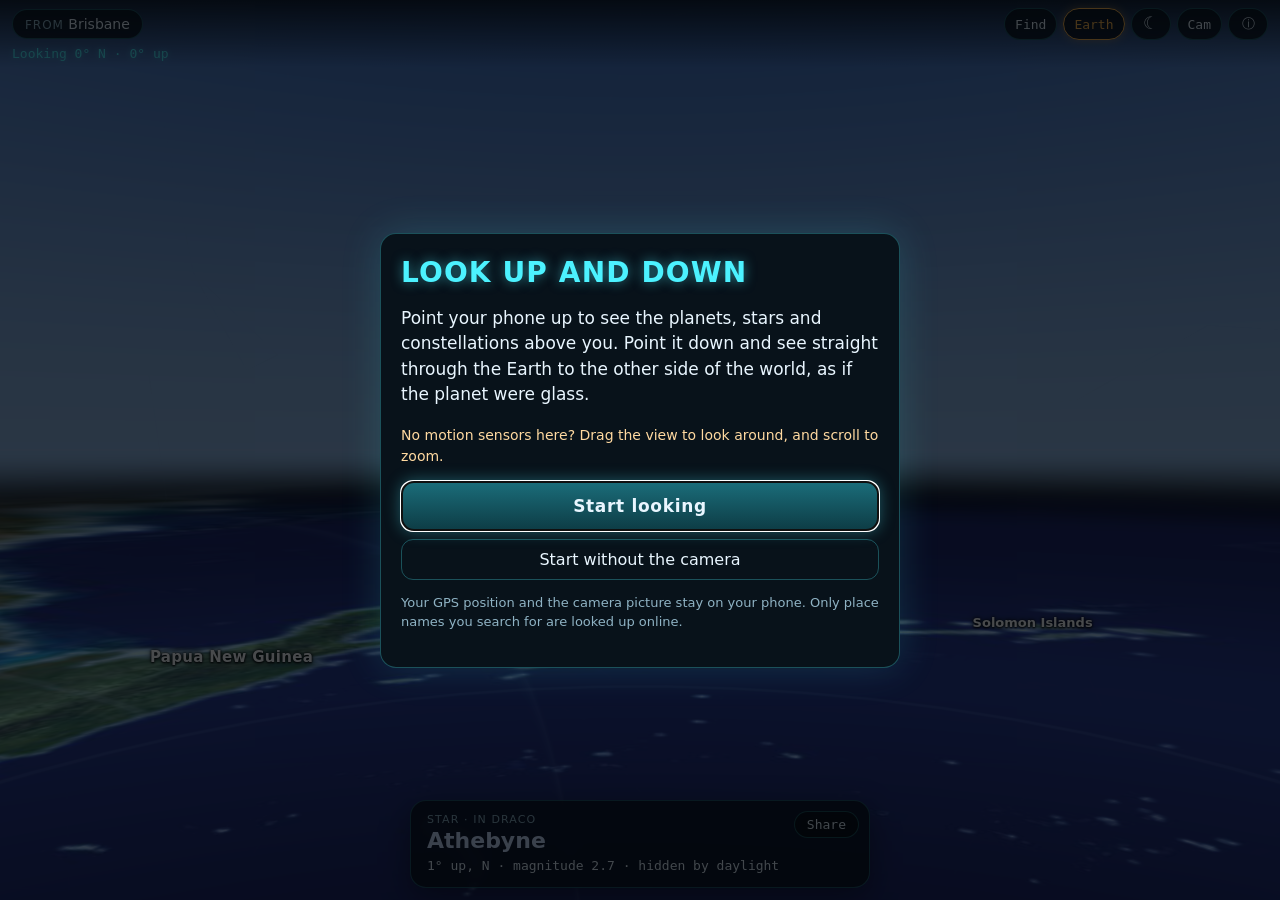
==== commit 75d06ec8: "Share this view: a link to the place and what you're looking at A Share button on the card opens the" ====
--- a/index.html
+++ b/index.html
@@ -68,6 +68,7 @@
     "Distance through the Earth and the layers on the way: crust, mantle, outer and inner core",
     "Find the Sun, Moon, planets, stars, constellations, countries and oceans",
     "Hide the Earth to see the whole sky, including the half below the horizon",
+    "Share a link to the view: the place and what you are looking at",
     "Phone compass and camera, or drag to look on a computer"
    ],
    "isPartOf": {
@@ -153,7 +154,7 @@
    "name": "Does it send my location anywhere?",
    "acceptedAnswer": {
     "@type": "Answer",
-    "text": "No. Your GPS position and the camera picture are used only on your phone. The only thing that goes online is a place name you type into the \"looking from\" search, which is looked up by Photon (OpenStreetMap data) or Open-Meteo's place finder."
+    "text": "No. Your GPS position and the camera picture are used only on your phone. The only thing that goes online is a place name you type into the \"looking from\" search, which is looked up by Photon (OpenStreetMap data) or Open-Meteo's place finder. If you share a view, the link goes only where you send it, with the place rounded to about a kilometre and no name for your GPS position or a street address."
    }
   }
  ]
@@ -188,6 +189,7 @@
 </header>
 
 <section id="card" aria-live="polite">
+	<button id="viewLinkBtn" class="icon" type="button" title="Share this view: the place and what you're looking at">Share</button>
 	<p class="kicker" id="cKicker">One moment</p>
 	<p class="name" id="cName">…</p>
 	<p class="detail" id="cDetail"></p>
@@ -248,13 +250,13 @@
 		<h3>The sky</h3>
 		<p>The sky is the same as on <a href="https://orrery.live/night-sky/">orrery.live's night sky</a>, worked out on your phone for this moment: by day it is blue and the stars are hidden, as they really are, unless Night mode is on. Things below the horizon, such as the Sun at night, keep their names, faint, where they sit beyond the far side of the Earth.</p>
 		<h3>The buttons</h3>
-		<p><b>Find</b> searches the Sun, the Moon, the planets, the named stars, the constellations, the countries and the oceans; pick one and the view turns to it, or an arrow shows which way to point the phone. <b>Earth</b> hides the glass Earth to show the whole sky, including the half below the horizon, as a dark sky with its names. <b>☾</b> is Night mode: the sky is drawn as at night even in the daytime, so you can see the stars, the constellations and the Milky Way where they are, and the screen is much darker; with the camera on, the camera picture is dimmed so the stars still show over it. <b>Cam</b> shows the camera picture behind the view. Tap the place at the top left to look from somewhere else.</p>
+		<p><b>Find</b> searches the Sun, the Moon, the planets, the named stars, the constellations, the countries and the oceans; pick one and the view turns to it, or an arrow shows which way to point the phone. <b>Earth</b> hides the glass Earth to show the whole sky, including the half below the horizon, as a dark sky with its names. <b>☾</b> is Night mode: the sky is drawn as at night even in the daytime, so you can see the stars, the constellations and the Milky Way where they are, and the screen is much darker; with the camera on, the camera picture is dimmed so the stars still show over it. <b>Cam</b> shows the camera picture behind the view. Tap the place at the top left to look from somewhere else. <b>Share</b>, on the card, sends a link to the place and to what you're looking at: whoever opens it is turned to the same thing, as the sky is then. The place in it is rounded to about a kilometre, and your GPS position or a street address you searched for isn't named.</p>
 		<h3>Why it looks back to front</h3>
 		<p>You are seeing the far side from inside the Earth, so the map is the mirror image of the one you know, just as a sign reads backwards from behind a window. The names are written the right way round so you can read them.</p>
 		<h3>The glow</h3>
 		<p>The blue haze towards the edge of the view is the atmosphere, seen at a slant where your line of sight skims the far surface. Look steeply down and you will see faint orange rings: the Earth's liquid outer core and solid inner core, which your line of sight passes through on the way.</p>
 		<h3>Your privacy</h3>
-		<p>Your GPS position and the camera picture are used only on your phone and never leave it. Find searches only on your phone. When you search for a place to look from, the words you type are sent to Photon (OpenStreetMap data, run by komoot), or to Open-Meteo's place finder if Photon fails, and nothing else. A link that starts somewhere else carries that place after a #, which browsers keep to themselves rather than sending to the website.</p>
+		<p>Your GPS position and the camera picture are used only on your phone and never leave it. Find searches only on your phone. When you search for a place to look from, the words you type are sent to Photon (OpenStreetMap data, run by komoot), or to Open-Meteo's place finder if Photon fails, and nothing else. A link that starts somewhere else carries that place after a #, which browsers keep to themselves rather than sending to the website. Share makes such a link: the place in it is rounded to about a kilometre, and your GPS position or a street address you searched for goes without its name.</p>
 		<h3>How it's worked out</h3>
 		<p>The satellite picture is NASA's Blue Marble (public domain), and places come from Natural Earth's country outlines, the same as on <a href="https://whatsacross.com/">What's Across</a>. Your phone's compass is corrected from magnetic to true north with the World Magnetic Model 2025. The Earth is treated as a perfect sphere, and phone compasses are only good to a few degrees, so a far-away place can be a few hundred km off. The layers the line of sight passes through come from the Preliminary Reference Earth Model (Dziewonski and Anderson, 1981).</p>
 		<p>The planets come from the VSOP87 planetary theory and the Moon from Meeus's lunar theory, both checked against JPL Horizons. Star data: <a href="https://codeberg.org/astronexus/hyg">HYG database</a> (CC BY-SA 4.0). Constellation figures: <a href="https://github.com/ofrohn/d3-celestial">d3-celestial</a> (BSD-3). Constellation boundaries: IAU (Delporte 1930) via Roman (1987), CDS VI/42. Milky Way: <a href="https://svs.gsfc.nasa.gov/4851">NASA/Goddard Space Flight Center Scientific Visualization Studio</a>, Deep Star Maps 2020; Gaia DR2: ESA/Gaia/DPAC.</p>
@@ -276,7 +278,7 @@
 			<h4>Does it work without signal?</h4>
 			<p>Yes, apart from the place search. Open it once with a connection, and after that the sky and the glass Earth work without one. To keep it handy, add it to your home screen: in Safari tap Share, then Add to Home Screen; in Chrome, choose Install app or Add to Home screen from the menu.</p>
 			<h4>Does it send my location anywhere?</h4>
-			<p>No. Your GPS position and the camera picture are used only on your phone. The only thing that goes online is a place name you type into the &quot;looking from&quot; search, which is looked up by Photon (OpenStreetMap data) or Open-Meteo's place finder.</p>
+			<p>No. Your GPS position and the camera picture are used only on your phone. The only thing that goes online is a place name you type into the &quot;looking from&quot; search, which is looked up by Photon (OpenStreetMap data) or Open-Meteo's place finder. If you share a view, the link goes only where you send it, with the place rounded to about a kilometre and no name for your GPS position or a street address.</p>
 		</div>
 		<p class="note">Just for fun. More tools at <a href="https://games.adamwoodland.com/">Adam's Arcade</a>. Made by <a href="https://adamwoodland.com/">Adam Woodland</a>. Design, code and content developed with the assistance of AI (Anthropic Claude).</p>
 	</div>
--- a/tte.css
+++ b/tte.css
@@ -113,6 +113,8 @@
 #card .detail { margin-top: 4px; font-family: var(--mono); font-size: 13px; color: var(--ink); line-height: 1.4; }
 #card.sky .name { font-size: 22px; }
 #card .retry { width: auto; margin-top: 10px; padding: 8px 16px; border-color: var(--amber); color: #ffe3b5; }
+/* Share, top right of the card; the words flow round it. (Not called "share": ad blockers hide that.) */
+#viewLinkBtn { float: right; margin: -2px -6px 6px 10px; min-width: 0; padding: 5px 12px; }
 
 /* ---- Toast ---- */
 #toast {
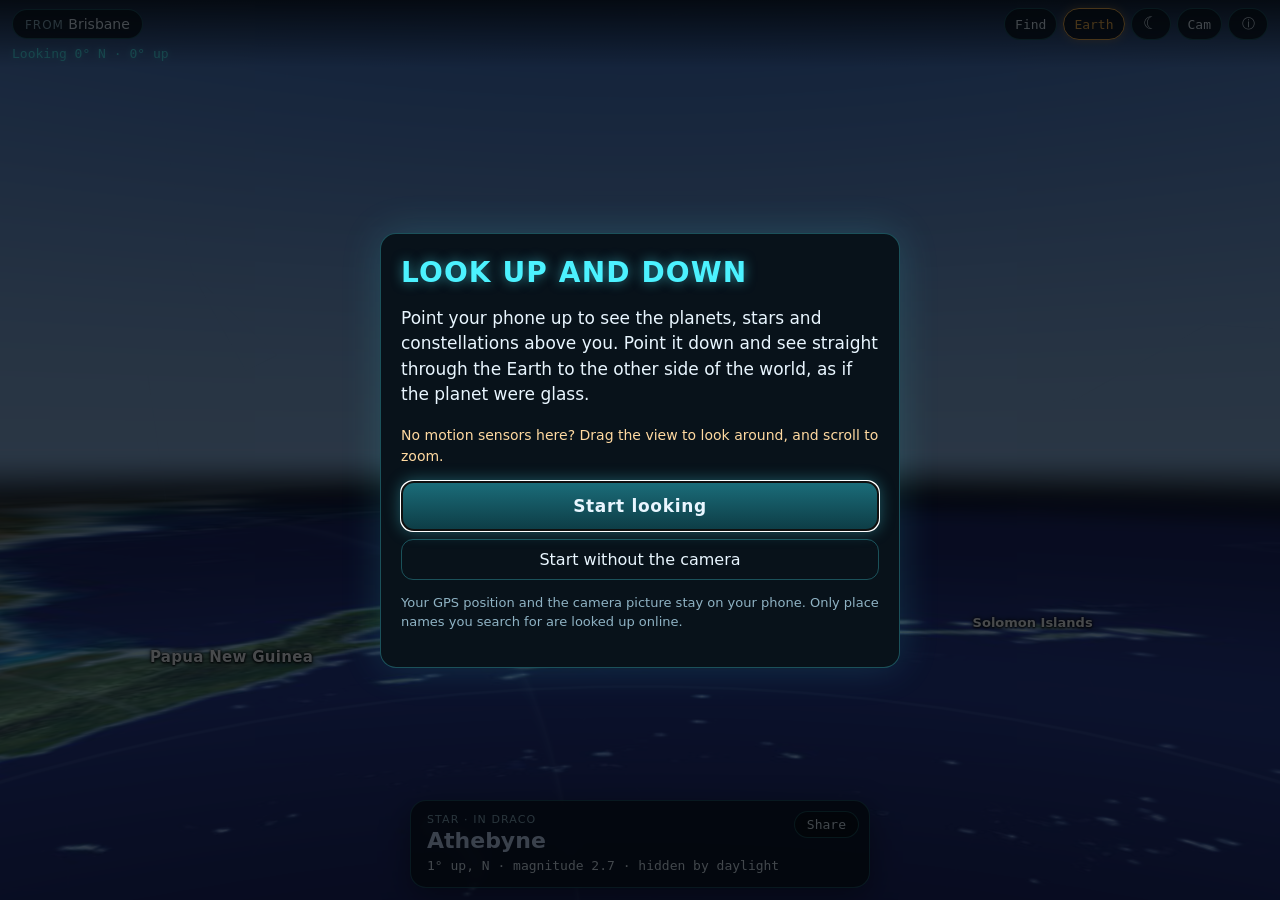
==== commit a33a0481: "Earthquakes: a setting, off by default, inside the glass Earth Tick "Show recent earthquakes" at the" ====
--- a/index.html
+++ b/index.html
@@ -69,6 +69,7 @@
     "Find the Sun, Moon, planets, stars, constellations, countries and oceans",
     "Hide the Earth to see the whole sky, including the half below the horizon",
     "Share a link to the view: the place and what you are looking at",
+    "Optional: the last week's earthquakes (magnitude 4.5 and above, from the USGS) inside the glass Earth at their true depth, with how long their waves took to reach you",
     "Phone compass and camera, or drag to look on a computer"
    ],
    "isPartOf": {
@@ -143,10 +144,18 @@
   },
   {
    "@type": "Question",
+   "name": "Can it show earthquakes?",
+   "acceptedAnswer": {
+    "@type": "Answer",
+    "text": "Yes, if you turn them on: tap ⓘ and tick Show recent earthquakes. The last seven days' earthquakes of magnitude 4.5 and above, from the US Geological Survey's public list, then appear inside the glass Earth where they happened, each at its real depth. Put the circle on one and the card gives its strength, place and depth, how far it is from you through the Earth, and how long its waves took to reach you. The list is published some minutes after each earthquake, so it is a look back, not a warning."
+   }
+  },
+  {
+   "@type": "Question",
    "name": "Does it work without signal?",
    "acceptedAnswer": {
     "@type": "Answer",
-    "text": "Yes, apart from the place search. Open it once with a connection, and after that the sky and the glass Earth work without one. To keep it handy, add it to your home screen: in Safari tap Share, then Add to Home Screen; in Chrome, choose Install app or Add to Home screen from the menu."
+    "text": "Yes, apart from the place search and the earthquake list. Open it once with a connection, and after that the sky and the glass Earth work without one. To keep it handy, add it to your home screen: in Safari tap Share, then Add to Home Screen; in Chrome, choose Install app or Add to Home screen from the menu."
    }
   },
   {
@@ -154,7 +163,7 @@
    "name": "Does it send my location anywhere?",
    "acceptedAnswer": {
     "@type": "Answer",
-    "text": "No. Your GPS position and the camera picture are used only on your phone. The only thing that goes online is a place name you type into the \"looking from\" search, which is looked up by Photon (OpenStreetMap data) or Open-Meteo's place finder. If you share a view, the link goes only where you send it, with the place rounded to about a kilometre and no name for your GPS position or a street address."
+    "text": "No. Your GPS position and the camera picture are used only on your phone. The only thing that goes online is a place name you type into the \"looking from\" search, which is looked up by Photon (OpenStreetMap data) or Open-Meteo's place finder. If you turn on earthquakes, the page downloads the US Geological Survey's public list, the same for everyone, and your position is not sent. If you share a view, the link goes only where you send it, with the place rounded to about a kilometre and no name for your GPS position or a street address."
    }
   }
  ]
@@ -178,7 +187,7 @@
 		<button id="globeBtn" class="icon" type="button" aria-pressed="true" title="Hide the Earth to see the whole sky">Earth</button>
 		<button id="nightBtn" class="icon moon" type="button" aria-pressed="false" aria-label="Night mode" title="Night mode: show the night sky, even by day">☾</button>
 		<button id="camBtn" class="icon" type="button" aria-pressed="false" title="Camera on or off">Cam</button>
-		<button id="infoBtn" class="icon" type="button" aria-haspopup="dialog" title="How it works">ⓘ</button>
+		<button id="infoBtn" class="icon" type="button" aria-haspopup="dialog" aria-label="Settings and how it works" title="Settings and how it works">ⓘ</button>
 	</div>
 	<div class="aimRow">
 		<p id="aimText">…</p>
@@ -244,7 +253,12 @@
 <dialog id="about" class="sheet" aria-labelledby="aboutTitle">
 	<div class="inner">
 		<button class="close" type="button" aria-label="Close">✕</button>
-		<h2 id="aboutTitle">How it works</h2>
+		<h2 id="aboutTitle">Settings and how it works</h2>
+		<h3 class="first">Settings</h3>
+		<label class="opt" for="quakeOpt"><input type="checkbox" id="quakeOpt"> <span>Show recent earthquakes</span></label>
+		<p class="small optNote">The last seven days' earthquakes of magnitude 4.5 and above, inside the glass Earth at their true depth. While this is on, the list is downloaded from the US Geological Survey every few minutes.</p>
+		<p id="quakeStatus" class="small optNote" role="status" aria-live="polite"></p>
+		<h3>How it works</h3>
 		<p>Point the back of your phone anywhere and this page shows what lies that way. Above the horizon it is the sky as it is right now from where you are: the Sun, the Moon, the planets, the brighter stars, the constellations and the Milky Way.</p>
 		<p>Below the horizon, imagine the Earth were made of glass. Look down at your feet and you would see straight through it to the far side of the world, from underneath. The page draws the countries and oceans in that direction, through the planet. Look straight down and you see the exact opposite side of the world; tip the phone towards the horizon and the view sweeps closer to home.</p>
 		<h3>The sky</h3>
@@ -255,10 +269,13 @@
 		<p>You are seeing the far side from inside the Earth, so the map is the mirror image of the one you know, just as a sign reads backwards from behind a window. The names are written the right way round so you can read them.</p>
 		<h3>The glow</h3>
 		<p>The blue haze towards the edge of the view is the atmosphere, seen at a slant where your line of sight skims the far surface. Look steeply down and you will see faint orange rings: the Earth's liquid outer core and solid inner core, which your line of sight passes through on the way.</p>
+		<h3>Earthquakes</h3>
+		<p>Turn on <b>Show recent earthquakes</b>, at the top of this sheet, and the last seven days' earthquakes of magnitude 4.5 and above appear inside the glass Earth where they happened. Each dot sits at the earthquake's real depth, with a thin line up to the surface above it, so the deep ones, down to about 700 km, hang visibly below the map. Bigger dots are stronger earthquakes and brighter ones are more recent; one from the last hour pulses. Put the circle on a dot and the card gives its strength, place and depth, how far it is from you in a straight line through the Earth, and how long its waves took to reach you: the fast P waves first, then the slower S waves. More than about 11,500 km round the world from an earthquake, no S waves arrive directly, because they cannot cross the liquid outer core. Find lists the earthquakes too: type “earthquake”.</p>
+		<p>The list is the US Geological Survey's, which publishes each earthquake some minutes after it happens, so this is a look back, not a warning. Most are too far away, or too small, to feel where you are: only instruments notice them. The wave times are worked out from the ak135 model of the Earth and are good to a few seconds; from 100° to about 160° round the world the first wave is the faint one that bends round the core.</p>
 		<h3>Your privacy</h3>
-		<p>Your GPS position and the camera picture are used only on your phone and never leave it. Find searches only on your phone. When you search for a place to look from, the words you type are sent to Photon (OpenStreetMap data, run by komoot), or to Open-Meteo's place finder if Photon fails, and nothing else. A link that starts somewhere else carries that place after a #, which browsers keep to themselves rather than sending to the website. Share makes such a link: the place in it is rounded to about a kilometre, and your GPS position or a street address you searched for goes without its name.</p>
+		<p>Your GPS position and the camera picture are used only on your phone and never leave it. Find searches only on your phone. When you search for a place to look from, the words you type are sent to Photon (OpenStreetMap data, run by komoot), or to Open-Meteo's place finder if Photon fails, and nothing else. With earthquakes turned on, the page downloads the US Geological Survey's public list, the same list for everyone; your position is not sent. A link that starts somewhere else carries that place after a #, which browsers keep to themselves rather than sending to the website. Share makes such a link: the place in it is rounded to about a kilometre, and your GPS position or a street address you searched for goes without its name.</p>
 		<h3>How it's worked out</h3>
-		<p>The satellite picture is NASA's Blue Marble (public domain), and places come from Natural Earth's country outlines, the same as on <a href="https://whatsacross.com/">What's Across</a>. Your phone's compass is corrected from magnetic to true north with the World Magnetic Model 2025. The Earth is treated as a perfect sphere, and phone compasses are only good to a few degrees, so a far-away place can be a few hundred km off. The layers the line of sight passes through come from the Preliminary Reference Earth Model (Dziewonski and Anderson, 1981).</p>
+		<p>The satellite picture is NASA's Blue Marble (public domain), and places come from Natural Earth's country outlines, the same as on <a href="https://whatsacross.com/">What's Across</a>. Your phone's compass is corrected from magnetic to true north with the World Magnetic Model 2025. The Earth is treated as a perfect sphere, and phone compasses are only good to a few degrees, so a far-away place can be a few hundred km off. The layers the line of sight passes through come from the Preliminary Reference Earth Model (Dziewonski and Anderson, 1981). Earthquakes: the <a href="https://earthquake.usgs.gov/earthquakes/feed/">US Geological Survey's real-time feed</a> (public domain); wave times from the ak135 model (Kennett, Engdahl and Buland, 1995).</p>
 		<p>The planets come from the VSOP87 planetary theory and the Moon from Meeus's lunar theory, both checked against JPL Horizons. Star data: <a href="https://codeberg.org/astronexus/hyg">HYG database</a> (CC BY-SA 4.0). Constellation figures: <a href="https://github.com/ofrohn/d3-celestial">d3-celestial</a> (BSD-3). Constellation boundaries: IAU (Delporte 1930) via Roman (1987), CDS VI/42. Milky Way: <a href="https://svs.gsfc.nasa.gov/4851">NASA/Goddard Space Flight Center Scientific Visualization Studio</a>, Deep Star Maps 2020; Gaia DR2: ESA/Gaia/DPAC.</p>
 		<h3 id="faq">Questions</h3>
 		<!-- Keep these word for word the same as the FAQPage JSON-LD in <head> (page-test.js checks). -->
@@ -275,10 +292,12 @@
 			<p>Yes. Tap Find and start typing: the Sun, the Moon, the planets, the named stars, the constellations, the countries and the oceans are all there. Pick one and the view turns to it, or, with the compass, an arrow shows which way to point your phone. Countries are found straight through the Earth.</p>
 			<h4>Does it work on iPhone, Android and computers?</h4>
 			<p>Yes, in Safari, Chrome, Firefox or Edge. On a phone, tap Start and allow motion and location when asked; on an iPhone, hold the phone flat over the floor for a moment so the compass can settle. On a computer, or without a compass, drag to look around and scroll or pinch to zoom.</p>
+			<h4>Can it show earthquakes?</h4>
+			<p>Yes, if you turn them on: tap ⓘ and tick Show recent earthquakes. The last seven days' earthquakes of magnitude 4.5 and above, from the US Geological Survey's public list, then appear inside the glass Earth where they happened, each at its real depth. Put the circle on one and the card gives its strength, place and depth, how far it is from you through the Earth, and how long its waves took to reach you. The list is published some minutes after each earthquake, so it is a look back, not a warning.</p>
 			<h4>Does it work without signal?</h4>
-			<p>Yes, apart from the place search. Open it once with a connection, and after that the sky and the glass Earth work without one. To keep it handy, add it to your home screen: in Safari tap Share, then Add to Home Screen; in Chrome, choose Install app or Add to Home screen from the menu.</p>
+			<p>Yes, apart from the place search and the earthquake list. Open it once with a connection, and after that the sky and the glass Earth work without one. To keep it handy, add it to your home screen: in Safari tap Share, then Add to Home Screen; in Chrome, choose Install app or Add to Home screen from the menu.</p>
 			<h4>Does it send my location anywhere?</h4>
-			<p>No. Your GPS position and the camera picture are used only on your phone. The only thing that goes online is a place name you type into the &quot;looking from&quot; search, which is looked up by Photon (OpenStreetMap data) or Open-Meteo's place finder. If you share a view, the link goes only where you send it, with the place rounded to about a kilometre and no name for your GPS position or a street address.</p>
+			<p>No. Your GPS position and the camera picture are used only on your phone. The only thing that goes online is a place name you type into the &quot;looking from&quot; search, which is looked up by Photon (OpenStreetMap data) or Open-Meteo's place finder. If you turn on earthquakes, the page downloads the US Geological Survey's public list, the same for everyone, and your position is not sent. If you share a view, the link goes only where you send it, with the place rounded to about a kilometre and no name for your GPS position or a street address.</p>
 		</div>
 		<p class="note">Just for fun. More tools at <a href="https://games.adamwoodland.com/">Adam's Arcade</a>. Made by <a href="https://adamwoodland.com/">Adam Woodland</a>. Design, code and content developed with the assistance of AI (Anthropic Claude).</p>
 	</div>
--- a/tte.css
+++ b/tte.css
@@ -36,6 +36,8 @@
    reticle's edge. */
 .pl.opp { color: var(--amber); font-size: 12px; line-height: 16px; padding-left: 30px; }
 .pl.opp::before { content: ""; position: absolute; left: 0; top: 1px; width: 14px; height: 14px; border: 2px solid var(--amber); border-radius: 50%; }
+/* An earthquake's magnitude, to the right of its dot (the earthquakes setting). */
+.pl.quake { font-size: 12px; line-height: 16px; font-weight: 700; color: #ffd2c9; letter-spacing: 0.01em; }
 /* The sky's names, as on orrery.live's night sky (sky.css); skyview.js measures them with these fonts. */
 .b-label, .s-label, .c-label, .k-label {
 	position: absolute; left: 0; top: 0; white-space: nowrap; will-change: transform;
@@ -112,6 +114,7 @@
 #card .name { margin-top: 2px; font-size: 24px; font-weight: 700; color: var(--amber); line-height: 1.15; }
 #card .detail { margin-top: 4px; font-family: var(--mono); font-size: 13px; color: var(--ink); line-height: 1.4; }
 #card.sky .name { font-size: 22px; }
+#card.quake .name { color: #ff9a8a; }
 #card .retry { width: auto; margin-top: 10px; padding: 8px 16px; border-color: var(--amber); color: #ffe3b5; }
 /* Share, top right of the card; the words flow round it. (Not called "share": ad blockers hide that.) */
 #viewLinkBtn { float: right; margin: -2px -6px 6px 10px; min-width: 0; padding: 5px 12px; }
@@ -144,6 +147,12 @@
 .sheet .small, .sheet .note { color: var(--muted); font-size: 13px; }
 .sheet .close { position: absolute; top: 10px; right: 10px; width: 36px; height: 36px; border-radius: 50%; border: 1px solid var(--line); background: transparent; cursor: pointer; }
 .sheet label { display: block; margin: 16px 0 6px; color: var(--muted); font-size: 13px; }
+/* A setting: a tick box with its name, and a grey note under it. */
+.sheet h3.first { margin-top: 0; }
+.sheet label.opt { display: flex; align-items: center; gap: 10px; margin: 8px 0 2px; color: var(--ink); font-size: 16px; font-weight: 600; cursor: pointer; }
+.sheet label.opt input { flex: none; width: 22px; height: 22px; margin: 0; accent-color: var(--cyan); cursor: pointer; }
+.sheet .optNote { margin: 2px 0 0 32px; }
+.sheet .optNote:empty { display: none; }
 .sheet input[type="search"] { width: 100%; min-width: 0; padding: 10px 12px; border-radius: 10px; border: 1px solid var(--line); background: #0c1a24; font-size: 16px; }
 .sheet input[type="search"]:focus { outline: 2px solid var(--cyan); outline-offset: 1px; }
 .srow { display: flex; gap: 8px; }
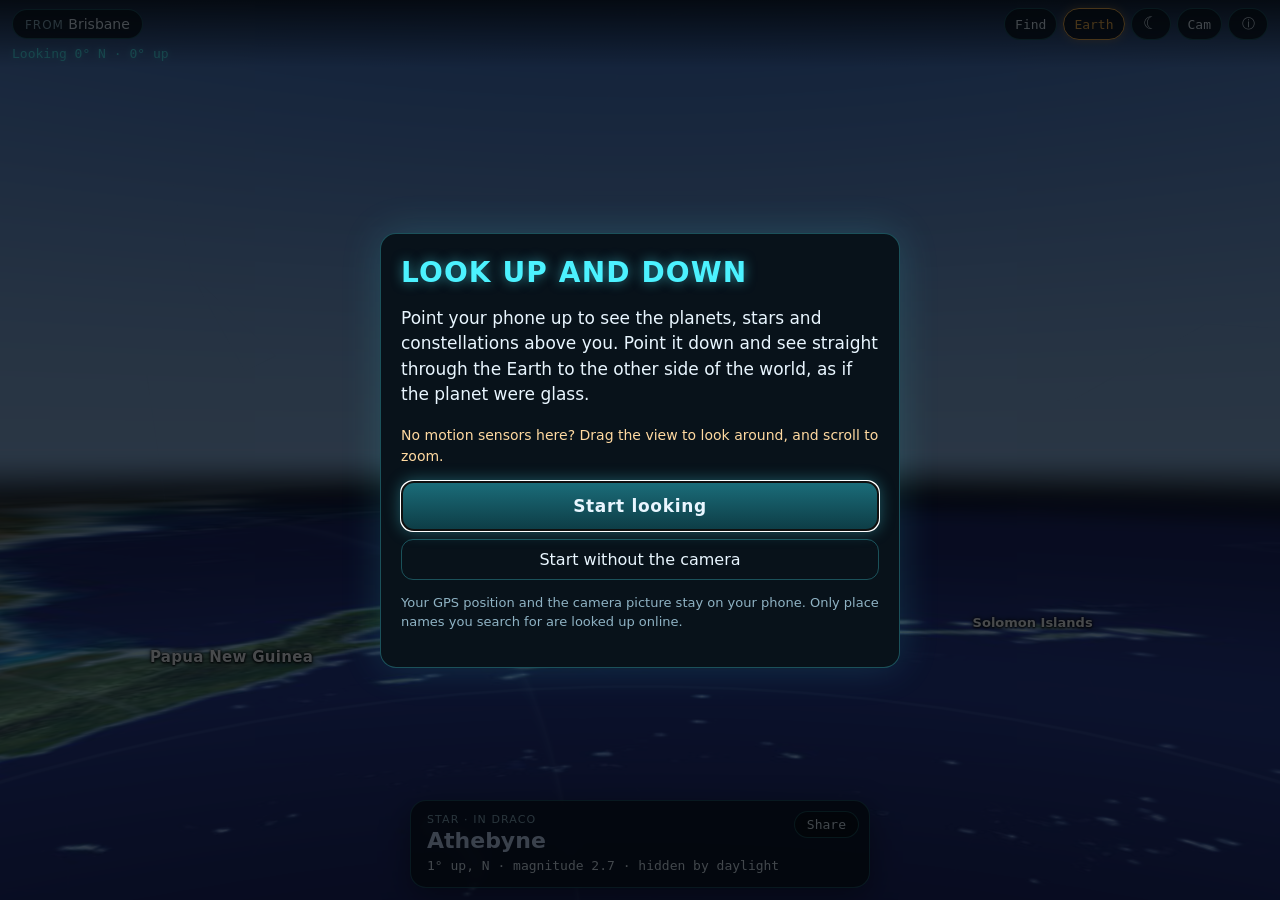
==== commit 4cdf2af4: "Drop earthquakes older than 7 days and show the last update; S-wave wording From the 2026-11-19 webs" ====
--- a/index.html
+++ b/index.html
@@ -147,7 +147,7 @@
    "name": "Can it show earthquakes?",
    "acceptedAnswer": {
     "@type": "Answer",
-    "text": "Yes, if you turn them on: tap ⓘ and tick Show recent earthquakes. The last seven days' earthquakes of magnitude 4.5 and above, from the US Geological Survey's public list, then appear inside the glass Earth where they happened, each at its real depth. Put the circle on one and the card gives its strength, place and depth, how far it is from you through the Earth, and how long its waves took to reach you. The list is published some minutes after each earthquake, so it is a look back, not a warning."
+    "text": "Yes, if you turn them on: tap ⓘ and tick Show recent earthquakes. The last seven days' earthquakes of magnitude 4.5 and above, from the US Geological Survey's public list, then appear inside the glass Earth where they happened, each at its real depth. Put the circle on one and the card gives its strength, place and depth, how far it is from you through the Earth, and an estimate of how long its waves took to reach you. The list is published some minutes after each earthquake, so it is a look back, not a warning."
    }
   },
   {
@@ -270,8 +270,8 @@
 		<h3>The glow</h3>
 		<p>The blue haze towards the edge of the view is the atmosphere, seen at a slant where your line of sight skims the far surface. Look steeply down and you will see faint orange rings: the Earth's liquid outer core and solid inner core, which your line of sight passes through on the way.</p>
 		<h3>Earthquakes</h3>
-		<p>Turn on <b>Show recent earthquakes</b>, at the top of this sheet, and the last seven days' earthquakes of magnitude 4.5 and above appear inside the glass Earth where they happened. Each dot sits at the earthquake's real depth, with a thin line up to the surface above it, so the deep ones, down to about 700 km, hang visibly below the map. Bigger dots are stronger earthquakes and brighter ones are more recent; one from the last hour pulses. Put the circle on a dot and the card gives its strength, place and depth, how far it is from you in a straight line through the Earth, and how long its waves took to reach you: the fast P waves first, then the slower S waves. More than about 11,500 km round the world from an earthquake, no S waves arrive directly, because they cannot cross the liquid outer core. Find lists the earthquakes too: type “earthquake”.</p>
-		<p>The list is the US Geological Survey's, which publishes each earthquake some minutes after it happens, so this is a look back, not a warning. Most are too far away, or too small, to feel where you are: only instruments notice them. The wave times are worked out from the ak135 model of the Earth and are good to a few seconds; from 100° to about 160° round the world the first wave is the faint one that bends round the core.</p>
+		<p>Turn on <b>Show recent earthquakes</b>, at the top of this sheet, and the last seven days' earthquakes of magnitude 4.5 and above appear inside the glass Earth where they happened. Each dot sits at the earthquake's real depth, with a thin line up to the surface above it, so the deep ones, down to about 700 km, hang visibly below the map. Bigger dots are stronger earthquakes and brighter ones are more recent; one from the last hour pulses. Put the circle on a dot and the card gives its strength, place and depth, how far it is from you in a straight line through the Earth, and about how long its waves took to reach you: the fast P waves first, then the slower S waves. More than about 11,500 km round the world from an earthquake, no S wave arrives directly, because S waves cannot cross the liquid outer core; waves that cross it as P waves and turn back into S waves (such as SKS) still arrive there, but are not shown. Find lists the earthquakes too: type “earthquake”.</p>
+		<p>The list is the US Geological Survey's, which publishes each earthquake some minutes after it happens, so this is a look back, not a warning. Most are too far away, or too small, to feel where you are: only instruments notice them. The wave times are estimates from the ak135 model, an average Earth, so real arrivals can differ by several seconds; from 100° to about 160° round the world the first wave is the faint one that bends round the core.</p>
 		<h3>Your privacy</h3>
 		<p>Your GPS position and the camera picture are used only on your phone and never leave it. Find searches only on your phone. When you search for a place to look from, the words you type are sent to Photon (OpenStreetMap data, run by komoot), or to Open-Meteo's place finder if Photon fails, and nothing else. With earthquakes turned on, the page downloads the US Geological Survey's public list, the same list for everyone; your position is not sent. A link that starts somewhere else carries that place after a #, which browsers keep to themselves rather than sending to the website. Share makes such a link: the place in it is rounded to about a kilometre, and your GPS position or a street address you searched for goes without its name.</p>
 		<h3>How it's worked out</h3>
@@ -293,7 +293,7 @@
 			<h4>Does it work on iPhone, Android and computers?</h4>
 			<p>Yes, in Safari, Chrome, Firefox or Edge. On a phone, tap Start and allow motion and location when asked; on an iPhone, hold the phone flat over the floor for a moment so the compass can settle. On a computer, or without a compass, drag to look around and scroll or pinch to zoom.</p>
 			<h4>Can it show earthquakes?</h4>
-			<p>Yes, if you turn them on: tap ⓘ and tick Show recent earthquakes. The last seven days' earthquakes of magnitude 4.5 and above, from the US Geological Survey's public list, then appear inside the glass Earth where they happened, each at its real depth. Put the circle on one and the card gives its strength, place and depth, how far it is from you through the Earth, and how long its waves took to reach you. The list is published some minutes after each earthquake, so it is a look back, not a warning.</p>
+			<p>Yes, if you turn them on: tap ⓘ and tick Show recent earthquakes. The last seven days' earthquakes of magnitude 4.5 and above, from the US Geological Survey's public list, then appear inside the glass Earth where they happened, each at its real depth. Put the circle on one and the card gives its strength, place and depth, how far it is from you through the Earth, and an estimate of how long its waves took to reach you. The list is published some minutes after each earthquake, so it is a look back, not a warning.</p>
 			<h4>Does it work without signal?</h4>
 			<p>Yes, apart from the place search and the earthquake list. Open it once with a connection, and after that the sky and the glass Earth work without one. To keep it handy, add it to your home screen: in Safari tap Share, then Add to Home Screen; in Chrome, choose Install app or Add to Home screen from the menu.</p>
 			<h4>Does it send my location anywhere?</h4>
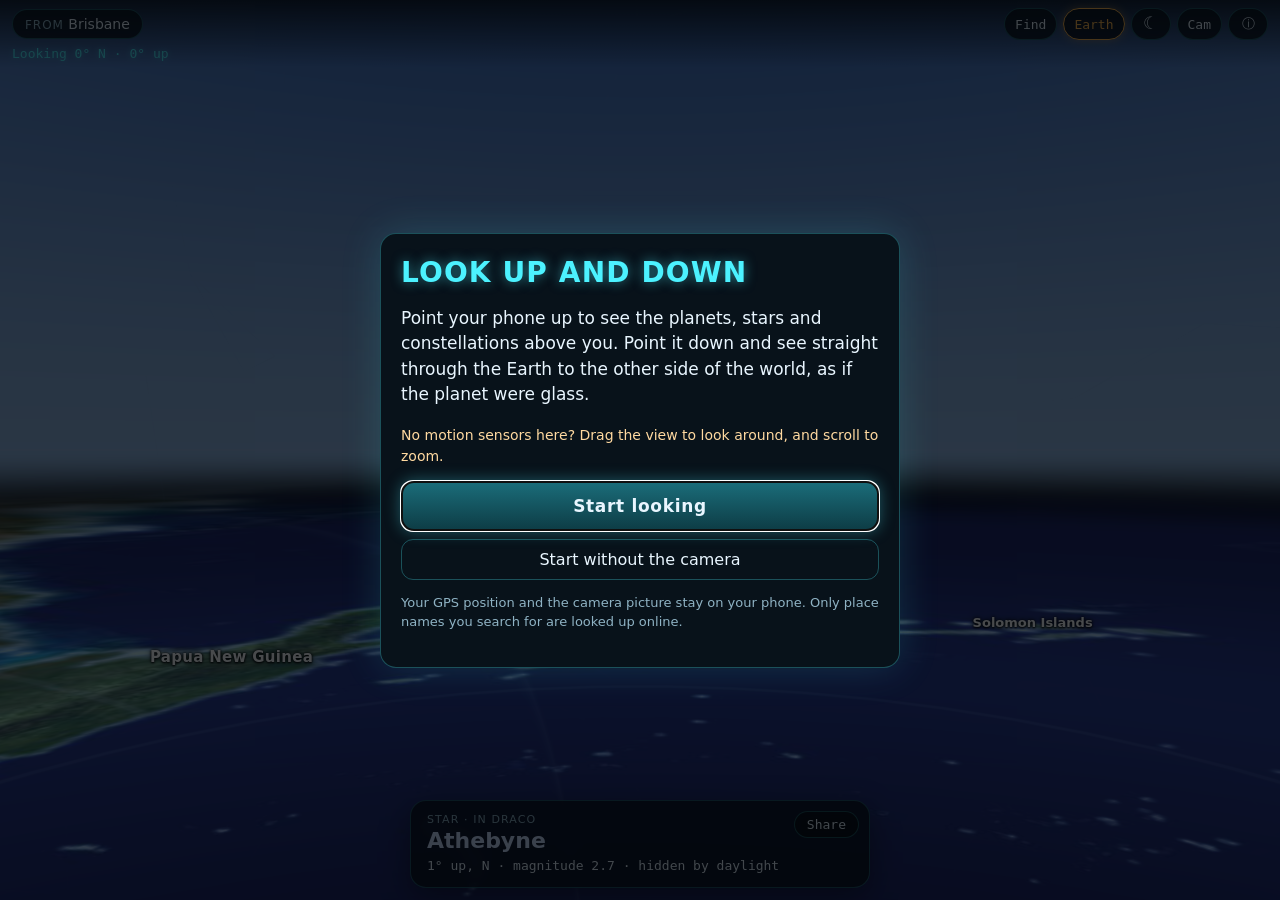
==== commit 00b26e9b: "Link to Scan the Horizon, and list it in llms.txt Related A sideways link from the page's closing no" ====
--- a/index.html
+++ b/index.html
@@ -299,7 +299,7 @@
 			<h4>Does it send my location anywhere?</h4>
 			<p>No. Your GPS position and the camera picture are used only on your phone. The only thing that goes online is a place name you type into the &quot;looking from&quot; search, which is looked up by Photon (OpenStreetMap data) or Open-Meteo's place finder. If you turn on earthquakes, the page downloads the US Geological Survey's public list, the same for everyone, and your position is not sent. If you share a view, the link goes only where you send it, with the place rounded to about a kilometre and no name for your GPS position or a street address.</p>
 		</div>
-		<p class="note">Just for fun. More tools at <a href="https://games.adamwoodland.com/">Adam's Arcade</a>. Made by <a href="https://adamwoodland.com/">Adam Woodland</a>. Design, code and content developed with the assistance of AI (Anthropic Claude).</p>
+		<p class="note">Just for fun. To name the hills, mountains and towns on your horizon instead, see <a href="https://scanthehorizon.app/">Scan the Horizon</a>. More tools at <a href="https://games.adamwoodland.com/">Adam's Arcade</a>. Made by <a href="https://adamwoodland.com/">Adam Woodland</a>. Design, code and content developed with the assistance of AI (Anthropic Claude).</p>
 	</div>
 </dialog>
 </body>
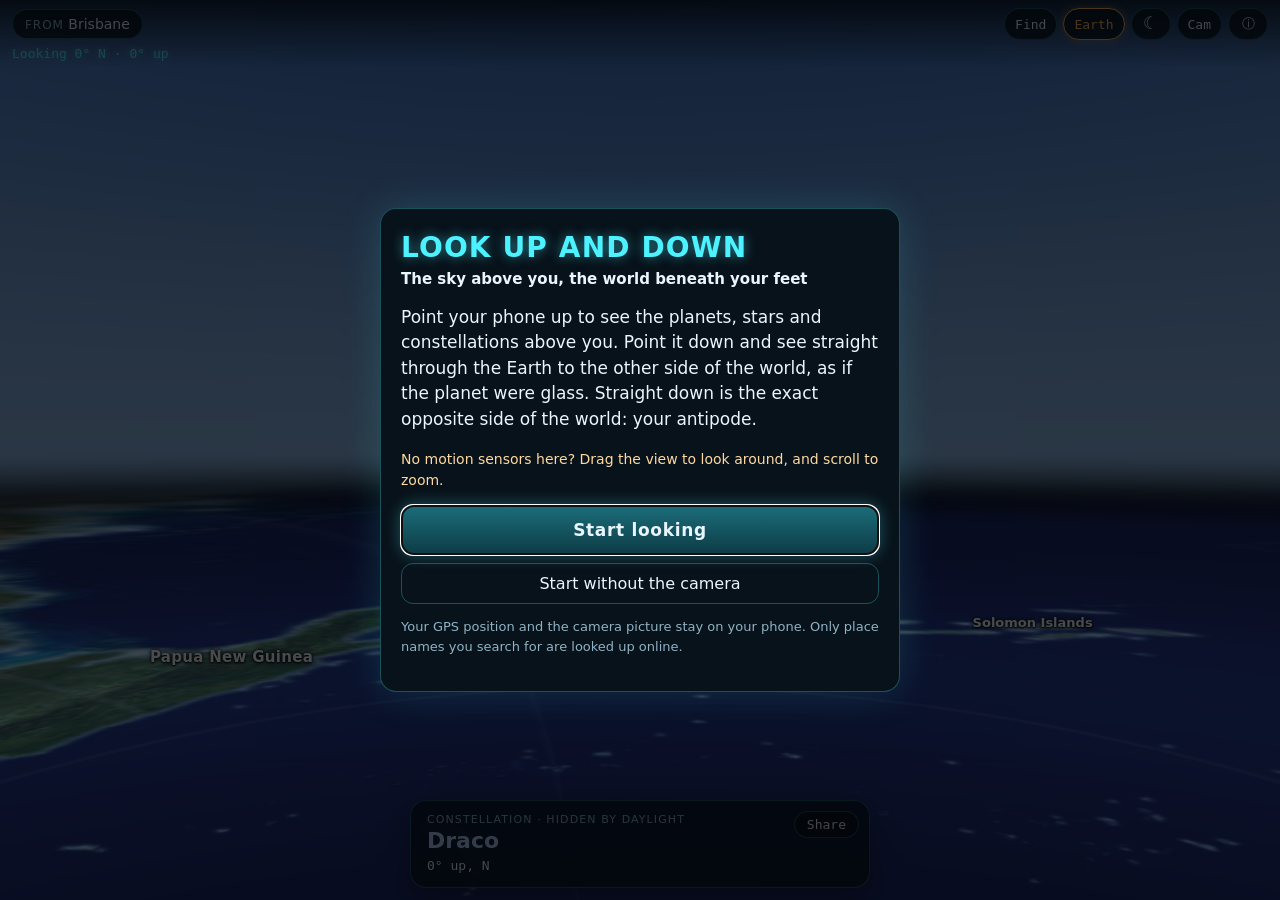
==== commit 85c6aeec: "SEO: welcome text in the HTML, an /antipodes/ page, a 404 page; fix Fiji across the 180° meridian Ho" ====
--- a/index.html
+++ b/index.html
@@ -3,7 +3,7 @@
 <head>
 <meta charset="UTF-8">
 <meta name="viewport" content="width=device-width, initial-scale=1, viewport-fit=cover">
-<title>Look Up and Down: night sky above, the other side of the world below</title>
+<title>Look Up and Down: stars above, the other side of the world below</title>
 <meta name="description" content="Point your phone up for the planets and stars above you, or down to see straight through the Earth to the other side of the world. Free, in the browser.">
 <link rel="canonical" href="https://lookupanddown.com/">
 <meta name="referrer" content="no-referrer">
@@ -12,7 +12,7 @@
 <meta property="og:site_name" content="Look Up and Down">
 <meta property="og:title" content="Look Up and Down: the sky above you, the world beneath your feet">
 <meta property="og:description" content="Point your phone up for the planets and stars, or down to see straight through the Earth to the other side of the world.">
-<meta property="og:image" content="https://lookupanddown.com/og-image.png">
+<meta property="og:image" content="https://lookupanddown.com/og-image.jpg">
 <meta property="og:image:width" content="1200">
 <meta property="og:image:height" content="630">
 <meta property="og:image:alt" content="The night sky above the horizon, with the Milky Way, and the far side of the world seen through a glass Earth below it">
@@ -20,14 +20,14 @@
 <meta name="twitter:card" content="summary_large_image">
 <meta name="twitter:title" content="Look Up and Down: the sky above you, the world beneath your feet">
 <meta name="twitter:description" content="Point your phone up for the planets and stars, or down to see straight through the Earth to the other side of the world.">
-<meta name="twitter:image" content="https://lookupanddown.com/og-image.png">
+<meta name="twitter:image" content="https://lookupanddown.com/og-image.jpg">
 <meta name="theme-color" content="#05080c">
 <link rel="icon" href="/favicon.svg" type="image/svg+xml">
 <link rel="apple-touch-icon" href="/apple-touch-icon.png">
 <link rel="manifest" href="/manifest.json">
 <meta name="apple-mobile-web-app-title" content="Up and Down">
 <link rel="stylesheet" href="tte.css">
-<script src="lib/topojson-client.min.js"></script>
+<script src="lib/topojson-client.min.js" defer></script>
 <script type="module" src="tte.js"></script>
 <script type="application/ld+json">
 {
@@ -59,8 +59,8 @@
     "price": "0",
     "priceCurrency": "USD"
    },
-   "image": "https://lookupanddown.com/og-image.png",
-   "screenshot": "https://lookupanddown.com/og-image.png",
+   "image": "https://lookupanddown.com/og-image.jpg",
+   "screenshot": "https://lookupanddown.com/og-image.jpg",
    "featureList": [
     "The sky for your place and time: the Sun, the Moon and its phase, the planets, named stars, constellations and the Milky Way",
     "See through the Earth to the other side of the world, with countries and oceans named",
@@ -99,7 +99,15 @@
    "name": "What is on the other side of the world from me?",
    "acceptedAnswer": {
     "@type": "Answer",
-    "text": "Point your phone straight down: the place in the middle of the view is the exact opposite side of the world from where you are, called the antipode. For most places it is sea. From Brisbane it is the Atlantic Ocean, about 880 km west of the Canary Islands; from London it is the Pacific, about 220 km from New Zealand's Antipodes Islands; from Madrid it is New Zealand itself."
+    "text": "Point your phone straight down: the place in the middle of the view is the exact opposite side of the world from where you are, called the antipode. For most places it is sea. From Brisbane it is the Atlantic Ocean, about 870 km west of the Canary Islands; from London it is the Pacific, about 210 km from New Zealand's Antipodes Islands; from Madrid it is New Zealand itself. The other side of the world from 32 cities lists more."
+   }
+  },
+  {
+   "@type": "Question",
+   "name": "Could you dig a hole to China?",
+   "acceptedAnswer": {
+    "@type": "Answer",
+    "text": "Not from the United States: every part of the lower 48 states has the Indian Ocean on the other side. To come out in China you would have to start in Argentina, which is opposite Beijing, Shanghai and Hong Kong. Only about one-eighth of the world's land has land on the other side."
    }
   },
   {
@@ -207,10 +215,10 @@
 
 <p id="toast" role="status" aria-live="polite"></p>
 
-<dialog id="intro" class="sheet" aria-labelledby="introTitle">
+<dialog id="intro" class="sheet" aria-labelledby="introTitle" open>
 	<div class="inner">
-		<h1 id="introTitle">Look Up and Down</h1>
-		<p class="lead">Point your phone up to see the planets, stars and constellations above you. Point it down and see straight through the Earth to the other side of the world, as if the planet were glass.</p>
+		<h1 id="introTitle">Look Up and Down <span class="tag">The sky above you, the world beneath your feet</span></h1>
+		<p class="lead">Point your phone up to see the planets, stars and constellations above you. Point it down and see straight through the Earth to the other side of the world, as if the planet were glass. Straight down is the exact opposite side of the world: your antipode.</p>
 		<p id="introHint" class="hint">On an iPhone, hold the phone flat over the floor for a moment first, so the compass can settle.</p>
 		<button id="startBtn" class="go" type="button" autofocus>Start looking</button>
 		<button id="startNoCam" class="plain" type="button">Start without the camera</button>
@@ -281,7 +289,9 @@
 		<!-- Keep these word for word the same as the FAQPage JSON-LD in <head> (page-test.js checks). -->
 		<div class="faq">
 			<h4>What is on the other side of the world from me?</h4>
-			<p>Point your phone straight down: the place in the middle of the view is the exact opposite side of the world from where you are, called the antipode. For most places it is sea. From Brisbane it is the Atlantic Ocean, about 880 km west of the Canary Islands; from London it is the Pacific, about 220 km from New Zealand's Antipodes Islands; from Madrid it is New Zealand itself.</p>
+			<p>Point your phone straight down: the place in the middle of the view is the exact opposite side of the world from where you are, called the antipode. For most places it is sea. From Brisbane it is the Atlantic Ocean, about 870 km west of the Canary Islands; from London it is the Pacific, about 210 km from New Zealand's Antipodes Islands; from Madrid it is New Zealand itself. <a href="/antipodes/">The other side of the world from 32 cities</a> lists more.</p>
+			<h4>Could you dig a hole to China?</h4>
+			<p>Not from the United States: every part of the lower 48 states has the Indian Ocean on the other side. To come out in China you would have to start in Argentina, which is opposite Beijing, Shanghai and Hong Kong. Only about one-eighth of the world's land has land on the other side.</p>
 			<h4>What planets can I see tonight?</h4>
 			<p>Point your phone up. The Sun, the Moon and the planets are shown and named where they are in your sky right now, with the brighter stars, the constellations and the Milky Way. By day the sky is blue and the stars are hidden, as they really are, unless you turn on Night mode (the ☾ button), which draws the night sky even in the daytime. For tonight's planets with rising and setting times, see orrery.live's night sky.</p>
 			<h4>How far is it through the Earth?</h4>
@@ -299,7 +309,7 @@
 			<h4>Does it send my location anywhere?</h4>
 			<p>No. Your GPS position and the camera picture are used only on your phone. The only thing that goes online is a place name you type into the &quot;looking from&quot; search, which is looked up by Photon (OpenStreetMap data) or Open-Meteo's place finder. If you turn on earthquakes, the page downloads the US Geological Survey's public list, the same for everyone, and your position is not sent. If you share a view, the link goes only where you send it, with the place rounded to about a kilometre and no name for your GPS position or a street address.</p>
 		</div>
-		<p class="note">Just for fun. To name the hills, mountains and towns on your horizon instead, see <a href="https://scanthehorizon.app/">Scan the Horizon</a>. More tools at <a href="https://games.adamwoodland.com/">Adam's Arcade</a>. Made by <a href="https://adamwoodland.com/">Adam Woodland</a>. Design, code and content developed with the assistance of AI (Anthropic Claude).</p>
+		<p class="note">Just for fun. More on <a href="/antipodes/">antipodes: what is on the other side of the world</a>. To name the hills, mountains and towns on your horizon instead, see <a href="https://scanthehorizon.app/">Scan the Horizon</a>. More tools at <a href="https://games.adamwoodland.com/">Adam's Arcade</a>. Made by <a href="https://adamwoodland.com/">Adam Woodland</a>. Design, code and content developed with the assistance of AI (Anthropic Claude).</p>
 	</div>
 </dialog>
 </body>
--- a/tte.css
+++ b/tte.css
@@ -137,6 +137,9 @@
 	background: #08121a; border: 1px solid var(--line); border-radius: 16px; box-shadow: 0 0 40px rgba(76, 242, 255, 0.15);
 }
 .sheet h1 { margin: 0 0 8px; font-size: 28px; letter-spacing: 0.04em; text-transform: uppercase; color: var(--cyan); text-shadow: 0 0 12px rgba(76, 242, 255, 0.5); }
+.sheet h1 .tag { display: block; margin-top: 6px; font-size: 15px; font-weight: 600; letter-spacing: 0; text-transform: none; color: var(--ink); text-shadow: none; }
+/* The intro is open in the HTML before tte.js makes it modal: place it where the modal one will be, so it doesn't jump. */
+#intro[open]:not(:modal) { position: fixed; inset: 0; z-index: 30; height: fit-content; }
 .sheet h2 { margin: 0 0 12px; font-size: 20px; color: var(--cyan); }
 .sheet h3 { margin: 16px 0 4px; font-size: 16px; }
 .sheet h4 { margin: 12px 0 2px; font-size: 15px; color: var(--cyan); }
